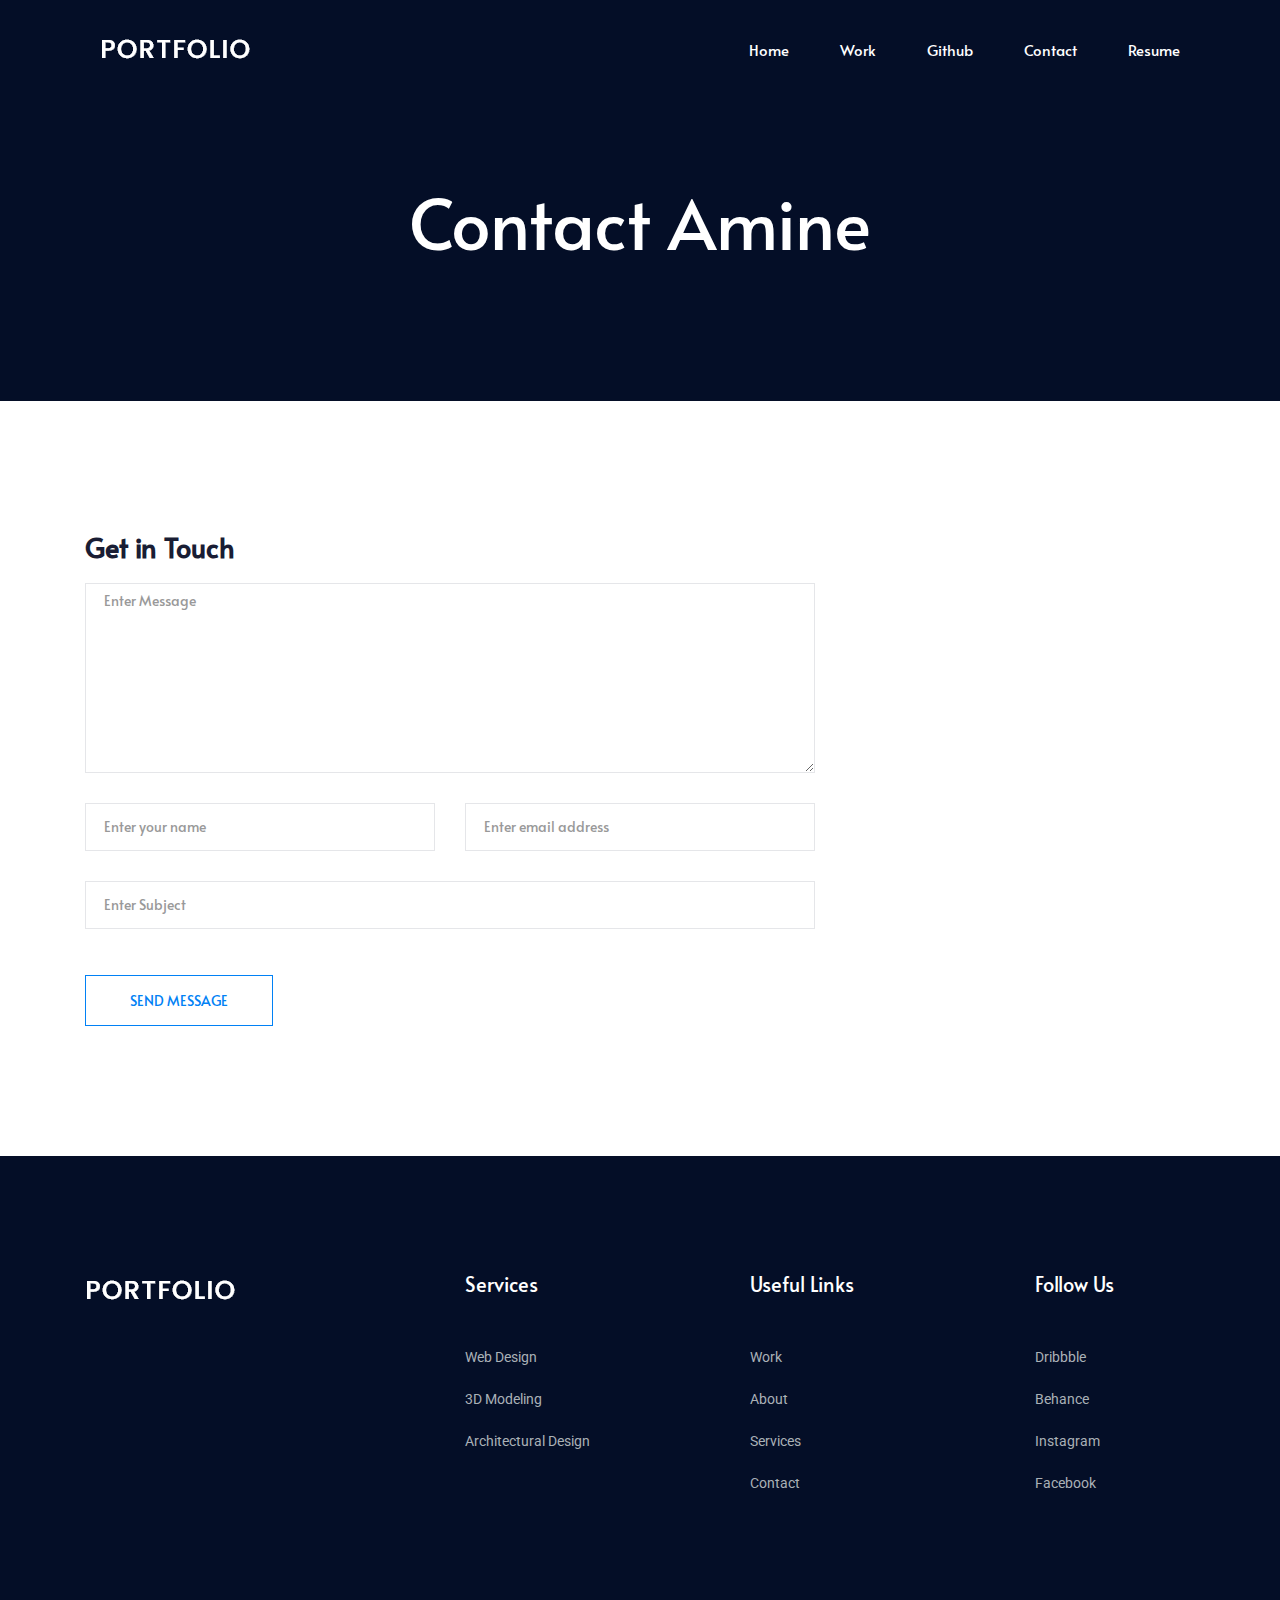
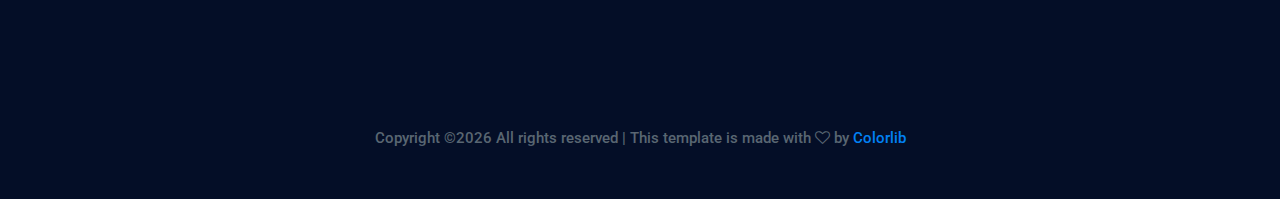
==== contact.html @ cc8080b3 "initial commit" ====
<!doctype html>
<html class="no-js" lang="zxx">

<head>
    <meta charset="utf-8">
    <meta http-equiv="x-ua-compatible" content="ie=edge">
    <title>Contact Amine</title>
    <meta name="description" content="">
    <meta name="viewport" content="width=device-width, initial-scale=1">

    <!-- <link rel="manifest" href="site.webmanifest"> -->
    <!-- Place favicon.ico in the root directory -->

    <!-- CSS here -->
    <link rel="stylesheet" href="css/bootstrap.min.css">
    <link rel="stylesheet" href="css/owl.carousel.min.css">
    <link rel="stylesheet" href="css/magnific-popup.css">
    <link rel="stylesheet" href="css/font-awesome.min.css">
    <link rel="stylesheet" href="css/themify-icons.css">
    <link rel="stylesheet" href="css/nice-select.css">
    <link rel="stylesheet" href="css/flaticon.css">
    <link rel="stylesheet" href="css/gijgo.css">
    <link rel="stylesheet" href="css/animate.min.css">
    <link rel="stylesheet" href="css/slick.css">
    <link rel="stylesheet" href="css/slicknav.css">
    <link rel="stylesheet" href="css/style.css">
    <!-- <link rel="stylesheet" href="css/responsive.css"> -->
</head>

<body>
    <!--[if lte IE 9]>
            <p class="browserupgrade">You are using an <strong>outdated</strong> browser. Please <a href="https://browsehappy.com/">upgrade your browser</a> to improve your experience and security.</p>
        <![endif]-->

    <!-- header-start -->
    <header>
      <div class="header-area ">
          <div id="sticky-header" class="main-header-area">
              <div class="container-fluid">
                  <div class="row align-items-center">
                      <div class="col-xl-3 col-lg-2">
                          <div class="logo">
                              <a href="index.html">
                                  <img src="img/logo.png" alt="">
                              </a>
                          </div>
                      </div>
                      <div class="col-xl-9 col-lg-10">
                          <div class="main-menu  d-none d-lg-block text-right">
                              <nav>
                                  <ul id="navigation">
                                      <li><a class="active" href="index.html">home</a></li>
                                      <li><a href="#work-area">Work</a></li>
                                      <li><a target="_blank" href="https://github.com/aminekha">Github</a></li>
                                      <li><a href="contact.html">Contact</a></li>
                                      <li><a href="contact.html">Resume</a></li>
                                  </ul>
                              </nav>
                          </div>
                      </div>
                      <div class="col-12">
                          <div class="mobile_menu d-block d-lg-none"></div>
                      </div>
                  </div>

              </div>
          </div>
      </div>
  </header>
  <!-- header-end -->

    <!-- bradcam_area  -->
    <div class="bradcam_area bradcam_bg_1">
        <div class="container">
            <div class="row">
                <div class="col-xl-12">
                    <div class="bradcam_text text-center">
                        <h3>Contact Amine</h3>
                    </div>
                </div>
            </div>
        </div>
    </div>
    <!-- /bradcam_area  -->

  <!-- ================ contact section start ================= -->
  <section class="contact-section section_padding">
    <div class="container">
      <div class="row">
        <div class="col-12">
          <h2 class="contact-title">Get in Touch</h2>
        </div>
        <div class="col-lg-8">
          <form class="form-contact contact_form" action="contact_process.php" method="post" id="contactForm" novalidate="novalidate">
            <div class="row">
              <div class="col-12">
                <div class="form-group">
                  
                    <textarea class="form-control w-100" name="message" id="message" cols="30" rows="9" onfocus="this.placeholder = ''" onblur="this.placeholder = 'Enter Message'" placeholder = 'Enter Message'></textarea>
                </div>
              </div>
              <div class="col-sm-6">
                <div class="form-group">
                  <input class="form-control" name="name" id="name" type="text" onfocus="this.placeholder = ''" onblur="this.placeholder = 'Enter your name'" placeholder = 'Enter your name'>
                </div>
              </div>
              <div class="col-sm-6">
                <div class="form-group">
                  <input class="form-control" name="email" id="email" type="email" onfocus="this.placeholder = ''" onblur="this.placeholder = 'Enter email address'" placeholder = 'Enter email address'>
                </div>
              </div>
              <div class="col-12">
                <div class="form-group">
                  <input class="form-control" name="subject" id="subject" type="text" onfocus="this.placeholder = ''" onblur="this.placeholder = 'Enter Subject'" placeholder = 'Enter Subject'>
                </div>
              </div>
            </div>
            <div class="form-group mt-3">
              <button type="submit" class="button button-contactForm btn_4 boxed-btn">Send Message</button>
            </div>
          </form>
        </div>
        <!-- <div class="col-lg-4">
          <div class="media contact-info">
            <span class="contact-info__icon"><i class="ti-home"></i></span>
            <div class="media-body">
              <h3>Buttonwood, California.</h3>
              <p>Rosemead, CA 91770</p>
            </div>
          </div>
          <div class="media contact-info">
            <span class="contact-info__icon"><i class="ti-tablet"></i></span>
            <div class="media-body">
              <h3>00 (440) 9865 562</h3>
              <p>Mon to Fri 9am to 6pm</p>
            </div>
          </div>
          <div class="media contact-info">
            <span class="contact-info__icon"><i class="ti-email"></i></span>
            <div class="media-body">
              <h3>support@colorlib.com</h3>
              <p>Send us your query anytime!</p>
            </div>
          </div>
        </div> -->
      </div>
    </div>
  </section>
  <!-- ================ contact section end ================= -->


    <!-- footer start -->
    <footer class="footer">
      <div class="footer_top">
          <div class="container">
              <div class="row">
                  <div class="col-xl-4 col-md-6 col-lg-4">
                      <div class="footer_widget">
                         <div class="logo_footer">
                             <a href="index.html">
                                 <img src="img/logo.png" alt="">
                             </a>
                         </div>

                      </div>
                  </div>
                  <div class="col-xl-3 col-md-6 col-lg-3">
                      <div class="footer_widget">
                          <h3 class="footer_title">
                                  Services
                          </h3>
                          <ul>
                              <li><a href="#">Web Design</a></li>
                              <li><a href="#">3D Modeling</a></li>
                              <li><a href="#">Architectural Design</a></li>
                          </ul>

                      </div>
                  </div>
                  <div class="col-xl-3 col-md-6 col-lg-3">
                      <div class="footer_widget">
                          <h3 class="footer_title">
                              Useful Links
                          </h3>
                          <ul>
                              <li><a href="#">Work</a></li>
                              <li><a href="#">About</a></li>
                              <li><a href="#">Services</a></li>
                              <li><a href="#">Contact</a></li>
                          </ul>
                      </div>
                  </div>
                  <div class="col-xl-2 col-md-6 col-lg-2">
                      <div class="footer_widget">
                          <h3 class="footer_title">
                                  Follow Us
                          </h3>
                          <ul>
                              <li><a href="#">Dribbble</a></li>
                              <li><a href="#">Behance</a></li>
                              <li><a href="#">Instagram</a></li>
                              <li><a href="#">Facebook</a></li>
                          </ul>
                      </div>
                  </div>
              </div>
          </div>
      </div>
      <div class="copy-right_text">
          <div class="container">
              <div class="row">
                  <div class="col-xl-12">
                      <p class="copy_right text-center">
                          <!-- Link back to Colorlib can't be removed. Template is licensed under CC BY 3.0. -->
Copyright &copy;<script>document.write(new Date().getFullYear());</script> All rights reserved | This template is made with <i class="fa fa-heart-o" aria-hidden="true"></i> by <a href="https://colorlib.com" target="_blank">Colorlib</a>
<!-- Link back to Colorlib can't be removed. Template is licensed under CC BY 3.0. -->
                      </p>
                  </div>
              </div>
          </div>
      </div>
  </footer>
<!--/ footer end  -->

  <!-- JS here -->
  <script src="js/vendor/modernizr-3.5.0.min.js"></script>
  <script src="js/vendor/jquery-1.12.4.min.js"></script>
  <script src="js/popper.min.js"></script>
  <script src="js/bootstrap.min.js"></script>
  <script src="js/owl.carousel.min.js"></script>
  <script src="js/isotope.pkgd.min.js"></script>
  <script src="js/ajax-form.js"></script>
  <script src="js/waypoints.min.js"></script>
  <script src="js/jquery.counterup.min.js"></script>
  <script src="js/imagesloaded.pkgd.min.js"></script>
  <script src="js/scrollIt.js"></script>
  <script src="js/jquery.scrollUp.min.js"></script>
  <script src="js/wow.min.js"></script>
  <script src="js/nice-select.min.js"></script>
  <script src="js/jquery.slicknav.min.js"></script>
  <script src="js/jquery.magnific-popup.min.js"></script>
  <script src="js/plugins.js"></script>
  <script src="js/gijgo.min.js"></script>

  <!--contact js-->
  <script src="js/contact.js"></script>
  <script src="js/jquery.ajaxchimp.min.js"></script>
  <script src="js/jquery.form.js"></script>
  <script src="js/jquery.validate.min.js"></script>
  <script src="js/mail-script.js"></script>

  <script src="js/main.js"></script>
</body>

</html>
---- css/themify-icons.css ----
@font-face {
	font-family: 'themify';
	src:url('../fonts/themify.eot?-fvbane');
	src:url('../fonts/themify.eot?#iefix-fvbane') format('embedded-opentype'),
		url('../fonts/themify.woff?-fvbane') format('woff'),
		url('../fonts/themify.ttf?-fvbane') format('truetype'),
		url('../fonts/themify.svg?-fvbane#themify') format('svg');
	font-weight: normal;
	font-style: normal;
}

[class^="ti-"], [class*=" ti-"] {
	font-family: 'themify';
	/* speak: none; */
	font-style: normal;
	font-weight: normal;
	font-variant: normal;
	text-transform: none;
	line-height: 1;

	/* Better Font Rendering =========== */
	-webkit-font-smoothing: antialiased;
	-moz-osx-font-smoothing: grayscale;
}

.ti-wand:before {
	content: "\e600";
}
.ti-volume:before {
	content: "\e601";
}
.ti-user:before {
	content: "\e602";
}
.ti-unlock:before {
	content: "\e603";
}
.ti-unlink:before {
	content: "\e604";
}
.ti-trash:before {
	content: "\e605";
}
.ti-thought:before {
	content: "\e606";
}
.ti-target:before {
	content: "\e607";
}
.ti-tag:before {
	content: "\e608";
}
.ti-tablet:before {
	content: "\e609";
}
.ti-star:before {
	content: "\e60a";
}
.ti-spray:before {
	content: "\e60b";
}
.ti-signal:before {
	content: "\e60c";
}
.ti-shopping-cart:before {
	content: "\e60d";
}
.ti-shopping-cart-full:before {
	content: "\e60e";
}
.ti-settings:before {
	content: "\e60f";
}
.ti-search:before {
	content: "\e610";
}
.ti-zoom-in:before {
	content: "\e611";
}
.ti-zoom-out:before {
	content: "\e612";
}
.ti-cut:before {
	content: "\e613";
}
.ti-ruler:before {
	content: "\e614";
}
.ti-ruler-pencil:before {
	content: "\e615";
}
.ti-ruler-alt:before {
	content: "\e616";
}
.ti-bookmark:before {
	content: "\e617";
}
.ti-bookmark-alt:before {
	content: "\e618";
}
.ti-reload:before {
	content: "\e619";
}
.ti-plus:before {
	content: "\e61a";
}
.ti-pin:before {
	content: "\e61b";
}
.ti-pencil:before {
	content: "\e61c";
}
.ti-pencil-alt:before {
	content: "\e61d";
}
.ti-paint-roller:before {
	content: "\e61e";
}
.ti-paint-bucket:before {
	content: "\e61f";
}
.ti-na:before {
	content: "\e620";
}
.ti-mobile:before {
	content: "\e621";
}
.ti-minus:before {
	content: "\e622";
}
.ti-medall:before {
	content: "\e623";
}
.ti-medall-alt:before {
	content: "\e624";
}
.ti-marker:before {
	content: "\e625";
}
.ti-marker-alt:before {
	content: "\e626";
}
.ti-arrow-up:before {
	content: "\e627";
}
.ti-arrow-right:before {
	content: "\e628";
}
.ti-arrow-left:before {
	content: "\e629";
}
.ti-arrow-down:before {
	content: "\e62a";
}
.ti-lock:before {
	content: "\e62b";
}
.ti-location-arrow:before {
	content: "\e62c";
}
.ti-link:before {
	content: "\e62d";
}
.ti-layout:before {
	content: "\e62e";
}
.ti-layers:before {
	content: "\e62f";
}
.ti-layers-alt:before {
	content: "\e630";
}
.ti-key:before {
	content: "\e631";
}
.ti-import:before {
	content: "\e632";
}
.ti-image:before {
	content: "\e633";
}
.ti-heart:before {
	content: "\e634";
}
.ti-heart-broken:before {
	content: "\e635";
}
.ti-hand-stop:before {
	content: "\e636";
}
.ti-hand-open:before {
	content: "\e637";
}
.ti-hand-drag:before {
	content: "\e638";
}
.ti-folder:before {
	content: "\e639";
}
.ti-flag:before {
	content: "\e63a";
}
.ti-flag-alt:before {
	content: "\e63b";
}
.ti-flag-alt-2:before {
	content: "\e63c";
}
.ti-eye:before {
	content: "\e63d";
}
.ti-export:before {
	content: "\e63e";
}
.ti-exchange-vertical:before {
	content: "\e63f";
}
.ti-desktop:before {
	content: "\e640";
}
.ti-cup:before {
	content: "\e641";
}
.ti-crown:before {
	content: "\e642";
}
.ti-comments:before {
	content: "\e643";
}
.ti-comment:before {
	content: "\e644";
}
.ti-comment-alt:before {
	content: "\e645";
}
.ti-close:before {
	content: "\e646";
}
.ti-clip:before {
	content: "\e647";
}
.ti-angle-up:before {
	content: "\e648";
}
.ti-angle-right:before {
	content: "\e649";
}
.ti-angle-left:before {
	content: "\e64a";
}
.ti-angle-down:before {
	content: "\e64b";
}
.ti-check:before {
	content: "\e64c";
}
.ti-check-box:before {
	content: "\e64d";
}
.ti-camera:before {
	content: "\e64e";
}
.ti-announcement:before {
	content: "\e64f";
}
.ti-brush:before {
	content: "\e650";
}
.ti-briefcase:before {
	content: "\e651";
}
.ti-bolt:before {
	content: "\e652";
}
.ti-bolt-alt:before {
	content: "\e653";
}
.ti-blackboard:before {
	content: "\e654";
}
.ti-bag:before {
	content: "\e655";
}
.ti-move:before {
	content: "\e656";
}
.ti-arrows-vertical:before {
	content: "\e657";
}
.ti-arrows-horizontal:before {
	content: "\e658";
}
.ti-fullscreen:before {
	content: "\e659";
}
.ti-arrow-top-right:before {
	content: "\e65a";
}
.ti-arrow-top-left:before {
	content: "\e65b";
}
.ti-arrow-circle-up:before {
	content: "\e65c";
}
.ti-arrow-circle-right:before {
	content: "\e65d";
}
.ti-arrow-circle-left:before {
	content: "\e65e";
}
.ti-arrow-circle-down:before {
	content: "\e65f";
}
.ti-angle-double-up:before {
	content: "\e660";
}
.ti-angle-double-right:before {
	content: "\e661";
}
.ti-angle-double-left:before {
	content: "\e662";
}
.ti-angle-double-down:before {
	content: "\e663";
}
.ti-zip:before {
	content: "\e664";
}
.ti-world:before {
	content: "\e665";
}
.ti-wheelchair:before {
	content: "\e666";
}
.ti-view-list:before {
	content: "\e667";
}
.ti-view-list-alt:before {
	content: "\e668";
}
.ti-view-grid:before {
	content: "\e669";
}
.ti-uppercase:before {
	content: "\e66a";
}
.ti-upload:before {
	content: "\e66b";
}
.ti-underline:before {
	content: "\e66c";
}
.ti-truck:before {
	content: "\e66d";
}
.ti-timer:before {
	content: "\e66e";
}
.ti-ticket:before {
	content: "\e66f";
}
.ti-thumb-up:before {
	content: "\e670";
}
.ti-thumb-down:before {
	content: "\e671";
}
.ti-text:before {
	content: "\e672";
}
.ti-stats-up:before {
	content: "\e673";
}
.ti-stats-down:before {
	content: "\e674";
}
.ti-split-v:before {
	content: "\e675";
}
.ti-split-h:before {
	content: "\e676";
}
.ti-smallcap:before {
	content: "\e677";
}
.ti-shine:before {
	content: "\e678";
}
.ti-shift-right:before {
	content: "\e679";
}
.ti-shift-left:before {
	content: "\e67a";
}
.ti-shield:before {
	content: "\e67b";
}
.ti-notepad:before {
	content: "\e67c";
}
.ti-server:before {
	content: "\e67d";
}
.ti-quote-right:before {
	content: "\e67e";
}
.ti-quote-left:before {
	content: "\e67f";
}
.ti-pulse:before {
	content: "\e680";
}
.ti-printer:before {
	content: "\e681";
}
.ti-power-off:before {
	content: "\e682";
}
.ti-plug:before {
	content: "\e683";
}
.ti-pie-chart:before {
	content: "\e684";
}
.ti-paragraph:before {
	content: "\e685";
}
.ti-panel:before {
	content: "\e686";
}
.ti-package:before {
	content: "\e687";
}
.ti-music:before {
	content: "\e688";
}
.ti-music-alt:before {
	content: "\e689";
}
.ti-mouse:before {
	content: "\e68a";
}
.ti-mouse-alt:before {
	content: "\e68b";
}
.ti-money:before {
	content: "\e68c";
}
.ti-microphone:before {
	content: "\e68d";
}
.ti-menu:before {
	content: "\e68e";
}
.ti-menu-alt:before {
	content: "\e68f";
}
.ti-map:before {
	content: "\e690";
}
.ti-map-alt:before {
	content: "\e691";
}
.ti-loop:before {
	content: "\e692";
}
.ti-location-pin:before {
	content: "\e693";
}
.ti-list:before {
	content: "\e694";
}
.ti-light-bulb:before {
	content: "\e695";
}
.ti-Italic:before {
	content: "\e696";
}
.ti-info:before {
	content: "\e697";
}
.ti-infinite:before {
	content: "\e698";
}
.ti-id-badge:before {
	content: "\e699";
}
.ti-hummer:before {
	content: "\e69a";
}
.ti-home:before {
	content: "\e69b";
}
.ti-help:before {
	content: "\e69c";
}
.ti-headphone:before {
	content: "\e69d";
}
.ti-harddrives:before {
	content: "\e69e";
}
.ti-harddrive:before {
	content: "\e69f";
}
.ti-gift:before {
	content: "\e6a0";
}
.ti-game:before {
	content: "\e6a1";
}
.ti-filter:before {
	content: "\e6a2";
}
.ti-files:before {
	content: "\e6a3";
}
.ti-file:before {
	content: "\e6a4";
}
.ti-eraser:before {
	content: "\e6a5";
}
.ti-envelope:before {
	content: "\e6a6";
}
.ti-download:before {
	content: "\e6a7";
}
.ti-direction:before {
	content: "\e6a8";
}
.ti-direction-alt:before {
	content: "\e6a9";
}
.ti-dashboard:before {
	content: "\e6aa";
}
.ti-control-stop:before {
	content: "\e6ab";
}
.ti-control-shuffle:before {
	content: "\e6ac";
}
.ti-control-play:before {
	content: "\e6ad";
}
.ti-control-pause:before {
	content: "\e6ae";
}
.ti-control-forward:before {
	content: "\e6af";
}
.ti-control-backward:before {
	content: "\e6b0";
}
.ti-cloud:before {
	content: "\e6b1";
}
.ti-cloud-up:before {
	content: "\e6b2";
}
.ti-cloud-down:before {
	content: "\e6b3";
}
.ti-clipboard:before {
	content: "\e6b4";
}
.ti-car:before {
	content: "\e6b5";
}
.ti-calendar:before {
	content: "\e6b6";
}
.ti-book:before {
	content: "\e6b7";
}
.ti-bell:before {
	content: "\e6b8";
}
.ti-basketball:before {
	content: "\e6b9";
}
.ti-bar-chart:before {
	content: "\e6ba";
}
.ti-bar-chart-alt:before {
	content: "\e6bb";
}
.ti-back-right:before {
	content: "\e6bc";
}
.ti-back-left:before {
	content: "\e6bd";
}
.ti-arrows-corner:before {
	content: "\e6be";
}
.ti-archive:before {
	content: "\e6bf";
}
.ti-anchor:before {
	content: "\e6c0";
}
.ti-align-right:before {
	content: "\e6c1";
}
.ti-align-left:before {
	content: "\e6c2";
}
.ti-align-justify:before {
	content: "\e6c3";
}
.ti-align-center:before {
	content: "\e6c4";
}
.ti-alert:before {
	content: "\e6c5";
}
.ti-alarm-clock:before {
	content: "\e6c6";
}
.ti-agenda:before {
	content: "\e6c7";
}
.ti-write:before {
	content: "\e6c8";
}
.ti-window:before {
	content: "\e6c9";
}
.ti-widgetized:before {
	content: "\e6ca";
}
.ti-widget:before {
	content: "\e6cb";
}
.ti-widget-alt:before {
	content: "\e6cc";
}
.ti-wallet:before {
	content: "\e6cd";
}
.ti-video-clapper:before {
	content: "\e6ce";
}
.ti-video-camera:before {
	content: "\e6cf";
}
.ti-vector:before {
	content: "\e6d0";
}
.ti-themify-logo:before {
	content: "\e6d1";
}
.ti-themify-favicon:before {
	content: "\e6d2";
}
.ti-themify-favicon-alt:before {
	content: "\e6d3";
}
.ti-support:before {
	content: "\e6d4";
}
.ti-stamp:before {
	content: "\e6d5";
}
.ti-split-v-alt:before {
	content: "\e6d6";
}
.ti-slice:before {
	content: "\e6d7";
}
.ti-shortcode:before {
	content: "\e6d8";
}
.ti-shift-right-alt:before {
	content: "\e6d9";
}
.ti-shift-left-alt:before {
	content: "\e6da";
}
.ti-ruler-alt-2:before {
	content: "\e6db";
}
.ti-receipt:before {
	content: "\e6dc";
}
.ti-pin2:before {
	content: "\e6dd";
}
.ti-pin-alt:before {
	content: "\e6de";
}
.ti-pencil-alt2:before {
	content: "\e6df";
}
.ti-palette:before {
	content: "\e6e0";
}
.ti-more:before {
	content: "\e6e1";
}
.ti-more-alt:before {
	content: "\e6e2";
}
.ti-microphone-alt:before {
	content: "\e6e3";
}
.ti-magnet:before {
	content: "\e6e4";
}
.ti-line-double:before {
	content: "\e6e5";
}
.ti-line-dotted:before {
	content: "\e6e6";
}
.ti-line-dashed:before {
	content: "\e6e7";
}
.ti-layout-width-full:before {
	content: "\e6e8";
}
.ti-layout-width-default:before {
	content: "\e6e9";
}
.ti-layout-width-default-alt:before {
	content: "\e6ea";
}
.ti-layout-tab:before {
	content: "\e6eb";
}
.ti-layout-tab-window:before {
	content: "\e6ec";
}
.ti-layout-tab-v:before {
	content: "\e6ed";
}
.ti-layout-tab-min:before {
	content: "\e6ee";
}
.ti-layout-slider:before {
	content: "\e6ef";
}
.ti-layout-slider-alt:before {
	content: "\e6f0";
}
.ti-layout-sidebar-right:before {
	content: "\e6f1";
}
.ti-layout-sidebar-none:before {
	content: "\e6f2";
}
.ti-layout-sidebar-left:before {
	content: "\e6f3";
}
.ti-layout-placeholder:before {
	content: "\e6f4";
}
.ti-layout-menu:before {
	content: "\e6f5";
}
.ti-layout-menu-v:before {
	content: "\e6f6";
}
.ti-layout-menu-separated:before {
	content: "\e6f7";
}
.ti-layout-menu-full:before {
	content: "\e6f8";
}
.ti-layout-media-right-alt:before {
	content: "\e6f9";
}
.ti-layout-media-right:before {
	content: "\e6fa";
}
.ti-layout-media-overlay:before {
	content: "\e6fb";
}
.ti-layout-media-overlay-alt:before {
	content: "\e6fc";
}
.ti-layout-media-overlay-alt-2:before {
	content: "\e6fd";
}
.ti-layout-media-left-alt:before {
	content: "\e6fe";
}
.ti-layout-media-left:before {
	content: "\e6ff";
}
.ti-layout-media-center-alt:before {
	content: "\e700";
}
.ti-layout-media-center:before {
	content: "\e701";
}
.ti-layout-list-thumb:before {
	content: "\e702";
}
.ti-layout-list-thumb-alt:before {
	content: "\e703";
}
.ti-layout-list-post:before {
	content: "\e704";
}
.ti-layout-list-large-image:before {
	content: "\e705";
}
.ti-layout-line-solid:before {
	content: "\e706";
}
.ti-layout-grid4:before {
	content: "\e707";
}
.ti-layout-grid3:before {
	content: "\e708";
}
.ti-layout-grid2:before {
	content: "\e709";
}
.ti-layout-grid2-thumb:before {
	content: "\e70a";
}
.ti-layout-cta-right:before {
	content: "\e70b";
}
.ti-layout-cta-left:before {
	content: "\e70c";
}
.ti-layout-cta-center:before {
	content: "\e70d";
}
.ti-layout-cta-btn-right:before {
	content: "\e70e";
}
.ti-layout-cta-btn-left:before {
	content: "\e70f";
}
.ti-layout-column4:before {
	content: "\e710";
}
.ti-layout-column3:before {
	content: "\e711";
}
.ti-layout-column2:before {
	content: "\e712";
}
.ti-layout-accordion-separated:before {
	content: "\e713";
}
.ti-layout-accordion-merged:before {
	content: "\e714";
}
.ti-layout-accordion-list:before {
	content: "\e715";
}
.ti-ink-pen:before {
	content: "\e716";
}
.ti-info-alt:before {
	content: "\e717";
}
.ti-help-alt:before {
	content: "\e718";
}
.ti-headphone-alt:before {
	content: "\e719";
}
.ti-hand-point-up:before {
	content: "\e71a";
}
.ti-hand-point-right:before {
	content: "\e71b";
}
.ti-hand-point-left:before {
	content: "\e71c";
}
.ti-hand-point-down:before {
	content: "\e71d";
}
.ti-gallery:before {
	content: "\e71e";
}
.ti-face-smile:before {
	content: "\e71f";
}
.ti-face-sad:before {
	content: "\e720";
}
.ti-credit-card:before {
	content: "\e721";
}
.ti-control-skip-forward:before {
	content: "\e722";
}
.ti-control-skip-backward:before {
	content: "\e723";
}
.ti-control-record:before {
	content: "\e724";
}
.ti-control-eject:before {
	content: "\e725";
}
.ti-comments-smiley:before {
	content: "\e726";
}
.ti-brush-alt:before {
	content: "\e727";
}
.ti-youtube:before {
	content: "\e728";
}
.ti-vimeo:before {
	content: "\e729";
}
.ti-twitter:before {
	content: "\e72a";
}
.ti-time:before {
	content: "\e72b";
}
.ti-tumblr:before {
	content: "\e72c";
}
.ti-skype:before {
	content: "\e72d";
}
.ti-share:before {
	content: "\e72e";
}
.ti-share-alt:before {
	content: "\e72f";
}
.ti-rocket:before {
	content: "\e730";
}
.ti-pinterest:before {
	content: "\e731";
}
.ti-new-window:before {
	content: "\e732";
}
.ti-microsoft:before {
	content: "\e733";
}
.ti-list-ol:before {
	content: "\e734";
}
.ti-linkedin:before {
	content: "\e735";
}
.ti-layout-sidebar-2:before {
	content: "\e736";
}
.ti-layout-grid4-alt:before {
	content: "\e737";
}
.ti-layout-grid3-alt:before {
	content: "\e738";
}
.ti-layout-grid2-alt:before {
	content: "\e739";
}
.ti-layout-column4-alt:before {
	content: "\e73a";
}
.ti-layout-column3-alt:before {
	content: "\e73b";
}
.ti-layout-column2-alt:before {
	content: "\e73c";
}
.ti-instagram:before {
	content: "\e73d";
}
.ti-google:before {
	content: "\e73e";
}
.ti-github:before {
	content: "\e73f";
}
.ti-flickr:before {
	content: "\e740";
}
.ti-facebook:before {
	content: "\e741";
}
.ti-dropbox:before {
	content: "\e742";
}
.ti-dribbble:before {
	content: "\e743";
}
.ti-apple:before {
	content: "\e744";
}
.ti-android:before {
	content: "\e745";
}
.ti-save:before {
	content: "\e746";
}
.ti-save-alt:before {
	content: "\e747";
}
.ti-yahoo:before {
	content: "\e748";
}
.ti-wordpress:before {
	content: "\e749";
}
.ti-vimeo-alt:before {
	content: "\e74a";
}
.ti-twitter-alt:before {
	content: "\e74b";
}
.ti-tumblr-alt:before {
	content: "\e74c";
}
.ti-trello:before {
	content: "\e74d";
}
.ti-stack-overflow:before {
	content: "\e74e";
}
.ti-soundcloud:before {
	content: "\e74f";
}
.ti-sharethis:before {
	content: "\e750";
}
.ti-sharethis-alt:before {
	content: "\e751";
}
.ti-reddit:before {
	content: "\e752";
}
.ti-pinterest-alt:before {
	content: "\e753";
}
.ti-microsoft-alt:before {
	content: "\e754";
}
.ti-linux:before {
	content: "\e755";
}
.ti-jsfiddle:before {
	content: "\e756";
}
.ti-joomla:before {
	content: "\e757";
}
.ti-html5:before {
	content: "\e758";
}
.ti-flickr-alt:before {
	content: "\e759";
}
.ti-email:before {
	content: "\e75a";
}
.ti-drupal:before {
	content: "\e75b";
}
.ti-dropbox-alt:before {
	content: "\e75c";
}
.ti-css3:before {
	content: "\e75d";
}
.ti-rss:before {
	content: "\e75e";
}
.ti-rss-alt:before {
	content: "\e75f";
}
---- css/nice-select.css ----
.nice-select {
  -webkit-tap-highlight-color: transparent;
  background-color: #fff;
  border-radius: 5px;
  border: solid 1px #e8e8e8;
  box-sizing: border-box;
  clear: both;
  cursor: pointer;
  display: block;
  float: left;
  font-family: inherit;
  font-size: 14px;
  font-weight: normal;
  height: 42px;
  line-height: 40px;
  outline: none;
  padding-left: 18px;
  padding-right: 30px;
  position: relative;
  text-align: left !important;
  -webkit-transition: all 0.2s ease-in-out;
  transition: all 0.2s ease-in-out;
  -webkit-user-select: none;
     -moz-user-select: none;
      -ms-user-select: none;
          user-select: none;
  white-space: nowrap;
  width: auto; }
  .nice-select:hover {
    border-color: #dbdbdb; }
  .nice-select:active, .nice-select.open, .nice-select:focus {
    border-color: #999; }


  .nice-select.disabled {
    border-color: #ededed;
    color: #999;
    pointer-events: none; }
    .nice-select.disabled:after {
      border-color: #cccccc; }
  .nice-select.wide {
    width: 100%; }
    .nice-select.wide .list {
      left: 0 !important;
      right: 0 !important; }
  .nice-select.right {
    float: right; }
    .nice-select.right .list {
      left: auto;
      right: 0; }
  .nice-select.small {
    font-size: 12px;
    height: 36px;
    line-height: 34px; }
    .nice-select.small:after {
      height: 4px;
      width: 4px; }
    .nice-select.small .option {
      line-height: 34px;
      min-height: 34px; }
  .nice-select .list {
    background-color: #fff;
    border-radius: 5px;
    box-shadow: 0 0 0 1px rgba(68, 68, 68, 0.11);
    box-sizing: border-box;
    margin-top: 4px;
    opacity: 0;
    overflow: hidden;
    padding: 0;
    pointer-events: none;
    position: absolute;
    top: 100%;
    left: 0;
    -webkit-transform-origin: 50% 0;
        -ms-transform-origin: 50% 0;
            transform-origin: 50% 0;
    -webkit-transform: scale(0.75) translateY(-21px);
        -ms-transform: scale(0.75) translateY(-21px);
            transform: scale(0.75) translateY(-21px);
    -webkit-transition: all 0.2s cubic-bezier(0.5, 0, 0, 1.25), opacity 0.15s ease-out;
    transition: all 0.2s cubic-bezier(0.5, 0, 0, 1.25), opacity 0.15s ease-out;
    z-index: 9; }
    .nice-select .list:hover .option:not(:hover) {
      background-color: transparent !important; }
  .nice-select .option {
    cursor: pointer;
    font-weight: 400;
    line-height: 40px;
    list-style: none;
    min-height: 40px;
    outline: none;
    padding-left: 18px;
    padding-right: 29px;
    text-align: left;
    -webkit-transition: all 0.2s;
    transition: all 0.2s; }
    .nice-select .option:hover, .nice-select .option.focus, .nice-select .option.selected.focus {
      background-color: #f6f6f6; }
    .nice-select .option.selected {
      font-weight: bold; }
    .nice-select .option.disabled {
      background-color: transparent;
      color: #999;
      cursor: default; }

.no-csspointerevents .nice-select .list {
  display: none; }

.no-csspointerevents .nice-select.open .list {
  display: block; }





  /* ,,,,,,,,,,,,,,,, */


  .nice-select:after {
    content: "\e64b";
    display: block;
    height: 5px;
    margin-top: -5px;
    pointer-events: none;
    position: absolute;
    right: 30px;
    top: 8px;
    transition: all 0.15s ease-in-out;
    width: 5px;
    font-family: 'themify';
    color: #ddd; }

    .nice-select.open:after {
 }
    .nice-select.open .list {
      opacity: 1;
      pointer-events: auto;
      -webkit-transform: scale(1) translateY(0);
          -ms-transform: scale(1) translateY(0);
              transform: scale(1) translateY(0); }
---- css/flaticon.css ----
/*
  	Flaticon icon font: Flaticon
  	Creation date: 07/09/2019 08:07
  	*/

	  @font-face {
		font-family: "Flaticon";
		src: url("../fonts/Flaticon.eot");
		src: url("../fonts/Flaticon.eot");
		src: url("../fonts/Flaticon.eot?#iefix") format("embedded-opentype"),
			 url("../fonts/Flaticon.woff2") format("woff2"),
			 url("../fonts/Flaticon.woff") format("woff"),
			 url("../fonts/Flaticon.ttf") format("truetype"),
			 url("../fonts/Flaticon.svg#Flaticon") format("svg");
		font-weight: normal;
		font-style: normal;
	  }
	  
	  @media screen and (-webkit-min-device-pixel-ratio:0) {
		@font-face {
		  font-family: "Flaticon";
		  src: url("./Flaticon.svg#Flaticon") format("svg");
		}
	  }
	  
	  [class^="flaticon-"]:before, [class*=" flaticon-"]:before,
	  [class^="flaticon-"]:after, [class*=" flaticon-"]:after {   
		font-family: Flaticon;
			  font-size: 20px;
	  font-style: normal;
	  margin-left: 20px;
	  }
	  
	.flaticon-legal-paper:before {
		content: "\e001";
	}
	.flaticon-case:before {
		content: "\e002";
	}
	.flaticon-survey:before {
		content: "\e003";
	}
	.flaticon-bar-chart:before {
		content: "\e004";
	}
	.flaticon-controls:before {
		content: "\e005";
	}
	.flaticon-puzzle:before {
		content: "\e006";
	}
	.flaticon-right:before {
		content: "\e007";
	}
---- css/gijgo.css ----
.gj-button {
    background-color: #f5f5f5;
    border: 1px solid #ddd;
    color: #000;
    border-radius: 3px;
    padding: 6px 10px;
    cursor: pointer;
}

.gj-unselectable {
    -webkit-touch-callout: none;
    -webkit-user-select: none;
    -khtml-user-select: none;
    -moz-user-select: none;
    -ms-user-select: none;
    user-select: none;
}

.gj-row {
    display: -webkit-box;
    display: -ms-flexbox;
    display: flex;
    -ms-flex-wrap: wrap;
    flex-wrap: wrap;
}

.gj-margin-left-5 {
    margin-left: 5px;
}

.gj-margin-left-10 {
    margin-left: 10px;
}

.gj-width-full {
    width: 100%;
}

.gj-cursor-pointer {
    cursor: pointer;
}

.gj-text-align-center {
    text-align: center;
}

.gj-font-size-16 {
    font-size: 16px;
}

.gj-hidden {
    display: none;
}

/** Material Design */
.gj-button-md {
    background: 0 0;
    border: none;
    border-radius: 2px;
    color: rgba(0, 0, 0, 0.87);
    position: relative;
    height: 36px;
    margin: 0;
    min-width: 64px;
    padding: 0 16px;
    display: inline-block;
    font-family: "Roboto","Helvetica","Arial",sans-serif;
    font-size: 1rem;
    font-weight: 500;
    text-transform: uppercase;
    letter-spacing: 0;
    overflow: hidden;
    will-change: box-shadow;
    transition: box-shadow .2s cubic-bezier(.4,0,1,1),background-color .2s cubic-bezier(.4,0,.2,1),color .2s cubic-bezier(.4,0,.2,1);
    outline: none;
    cursor: pointer;
    text-decoration: none;
    text-align: center;
    line-height: 36px;
    vertical-align: middle;
    overflow: hidden;
    -webkit-user-select: none;
    -moz-user-select: none;
    -ms-user-select: none;
    user-select: none;
}

.gj-button-md:hover {
    background-color: rgba(158,158,158,.2);
}

.gj-button-md:disabled {
    color: rgba(0,0,0,.26);
    background: 0 0;
}

.gj-button-md .material-icons,
.gj-button-md .gj-icon {
    vertical-align: middle;
    /*font-size: 1.3rem;
    margin-right: 4px;*/
}

.gj-button-md.gj-button-md-icon {
    width: 24px;
    height: 31px;
    min-width: 24px;
    padding: 0px;
    display: table;
}

.gj-button-md.gj-button-md-icon .material-icons,
.gj-button-md.gj-button-md-icon .gj-icon {
    display: table-cell;
    margin-right: 0px;
    width: 24px;
    height: 24px;
}

.gj-button-md.active {
    background-color: rgba(158,158,158,.4);
}

.gj-button-md-group {
    position: relative;
    display: inline-block;
    vertical-align: middle;
}

.gj-textbox-md {
    border: none;
    border-bottom: 1px solid rgba(0,0,0,.42);
    display: block;
    font-family: "Helvetica","Arial",sans-serif;
    font-size: 16px;
    line-height: 16px;
    padding: 4px 0px;
    margin: 0;
    width: 100%;
    background: 0 0;
    text-align: left;
    color: rgba(0,0,0,.87);
}

.gj-textbox-md:focus,
.gj-textbox-md:active {
    border-bottom: 2px solid rgba(0,0,0,.42);
    outline: none;
}

.gj-textbox-md::placeholder {
    color: #8e8e8e;
}

.gj-textbox-md:-ms-input-placeholder {
    color: #8e8e8e;
}

.gj-textbox-md::-ms-input-placeholder {
    color: #8e8e8e;
}

.gj-md-spacer-24 {
    min-width: 24px;
    width: 24px;
    display: inline-block;
}

.gj-md-spacer-32 {
    min-width: 32px;
    width: 32px;
    display: inline-block;
}

.gj-modal {
    position: fixed;
    top: 0;
    right: 0;
    bottom: 0;
    left: 0;
    z-index: 1203;
    display: none;
    overflow: hidden;
    -webkit-overflow-scrolling: touch;
    outline: 0;
    background-color: rgba(0, 0, 0, 0.54118);
    transition: 200ms ease opacity;
    will-change: opacity;
}

/* List */
ul.gj-list li [data-role="wrapper"] {
    display: table;
    width: 100%;
}

ul.gj-list li [data-role="checkbox"] {
    display: table-cell;
    vertical-align:middle;
    text-align:center;
}

ul.gj-list li [data-role="image"] {
    display: table-cell;
    vertical-align:middle;
    text-align:center;
}

ul.gj-list li [data-role="display"] {
    display: table-cell;
    vertical-align:middle;
    cursor: pointer;
}

ul.gj-list li [data-role="display"]:empty:before {
  content: "\200b"; /* unicode zero width space character */
}

/* List - Bootstrap */
ul.gj-list-bootstrap {
    padding-left: 0px;
    margin-bottom: 0px;
}

ul.gj-list-bootstrap li {
    padding: 0px;
}

ul.gj-list-bootstrap li [data-role="wrapper"] {
    padding: 0px 10px;
}

ul.gj-list-bootstrap li [data-role="checkbox"] {
    width: 24px;
    padding: 3px;
}

ul.gj-list-bootstrap li [data-role="image"] {
    width: 24px;
    height: 24px;
}

ul.gj-list-bootstrap li [data-role="display"] {
    padding: 8px 0px 8px 4px;
}

.list-group-item.active ul li, .list-group-item.active:focus ul li, .list-group-item.active:hover ul li {
    text-shadow: none;
    color:initial;
}

/* List - Material Design */
ul.gj-list-md {
    padding: 0px;
    list-style: none;
    list-style-type: none;
    line-height: 24px;
    letter-spacing: 0;
    color: #616161; /* Gray 700 */
}

ul.gj-list-md li {
    display: list-item;
    list-style-type: none;
    padding: 0px;
    min-height: unset;
    box-sizing: border-box;
    align-items: center;
    cursor: default;
    overflow: hidden;

    font-family: "Roboto","Helvetica","Arial",sans-serif;
    font-size: 16px;
    font-weight: 400;
    letter-spacing: .04em;
    line-height: 1;
    
    -webkit-flex-direction: row;
    -ms-flex-direction: row;
    flex-direction: row;
    -webkit-flex-wrap: nowrap;
    -ms-flex-wrap: nowrap;
    flex-wrap: nowrap;
}

ul.gj-list-md li [data-role="checkbox"] {
    height: 24px;
    width: 24px;
}

ul.gj-list-md li [data-role="image"] {
    height: 24px;
    width: 24px;
}

ul.gj-list-md li [data-role="display"] {
    padding: 8px 0px 8px 5px;
    order: 0;
    flex-grow: 2;
    text-decoration: none;
    box-sizing: border-box;
    align-items: center;
    text-align: left;
    color: rgba(0,0,0,.87);
}

ul.gj-list-md li.disabled>[data-role="wrapper"]>[data-role="display"] {
    color: #9E9E9E; /* Gray 500 */
}

.gj-list-md-active {
    background: #e0e0e0;
    color: #3f51b5;
}


/* Picker */
.gj-picker {
    position: absolute;
    z-index: 1203;
    background-color: #fff;
}

.gj-picker .selected {
    color: #fff;
}

/* Material Design */
.gj-picker-md {
    font-family: "Roboto","Helvetica","Arial",sans-serif;
    font-size: 16px;
    font-weight: 400;
    letter-spacing: .04em;
    line-height: 1;
    color: rgba(0,0,0,.87);
    border: 1px solid #E0E0E0;
}

.gj-modal .gj-picker-md {
    border: 0px;
}

.gj-picker-md [role="header"] {
    color: rgba(255, 255, 255, 0.54);
    display: flex;
    background: #2196f3;
    align-items: baseline;
    user-select: none;
    justify-content: center;
}

.gj-picker-md [role="footer"] {
    float: right;
    padding: 10px;
}

.gj-picker-md [role="footer"] button.gj-button-md {
    color: #2196f3;
    font-weight: bold;
    font-size: 13px;
}

/* Bootstrap */
.gj-picker-bootstrap {
    border-radius: 4px;
    border: 1px solid #E0E0E0;
}

.gj-picker-bootstrap .selected {
    color: #888;
}

.gj-picker-bootstrap [role="header"] {
    background: #eee;
    color: #AAA;
}
@font-face {
    font-family: 'gijgo-material';
    src: url('../fonts/gijgo-material.eot?235541');
    src: url('../fonts/gijgo-material.eot?235541#iefix') format('embedded-opentype'), url('../fonts/gijgo-material.ttf?235541') format('truetype'), url('../fonts/gijgo-material.woff?235541') format('woff'), url('../fonts/gijgo-material.svg?235541#gijgo-material') format('svg');
    font-weight: normal;
    font-style: normal;
}

.gj-icon {
    /* use !important to prevent issues with browser extensions that change fonts */
    font-family: 'gijgo-material' !important;
    font-size: 24px;
    speak: none;
    font-style: normal;
    font-weight: normal;
    font-variant: normal;
    text-transform: none;
    line-height: 1;
    /* Enable Ligatures ================ */
    letter-spacing: 0;
    -webkit-font-feature-settings: "liga";
    -moz-font-feature-settings: "liga=1";
    -moz-font-feature-settings: "liga";
    -ms-font-feature-settings: "liga" 1;
    font-feature-settings: "liga";
    -webkit-font-variant-ligatures: discretionary-ligatures;
    font-variant-ligatures: discretionary-ligatures;
    /* Better Font Rendering =========== */
    -webkit-font-smoothing: antialiased;
    -moz-osx-font-smoothing: grayscale;
}

.gj-icon.undo:before {
    content: "\e900";
}

.gj-icon.vertical-align-top:before {
    content: "\e901";
}

.gj-icon.vertical-align-center:before {
    content: "\e902";
}

.gj-icon.vertical-align-bottom:before {
    content: "\e903";
}

.gj-icon.arrow-dropup:before {
    content: "\e904";
}

.gj-icon.clock:before {
    content: "\e905";
}

.gj-icon.refresh:before {
    content: "\e906";
}

.gj-icon.last-page:before {
    content: "\e907";
}

.gj-icon.first-page:before {
    content: "\e908";
}

.gj-icon.cancel:before {
    content: "\e909";
}

.gj-icon.clear:before {
    content: "\e90a";
}

.gj-icon.check-circle:before {
    content: "\e90b";
}

.gj-icon.delete:before {
    content: "\e90c";
}

.gj-icon.arrow-upward:before {
    content: "\e90d";
}

.gj-icon.arrow-forward:before {
    content: "\e90e";
}

.gj-icon.arrow-downward:before {
    content: "\e90f";
}

.gj-icon.arrow-back:before {
    content: "\e910";
}

.gj-icon.list-numbered:before {
    content: "\e911";
}

.gj-icon.list-bulleted:before {
    content: "\e912";
}

.gj-icon.indent-increase:before {
    content: "\e913";
}

.gj-icon.indent-decrease:before {
    content: "\e914";
}

.gj-icon.redo:before {
    content: "\e915";
}

.gj-icon.align-right:before {
    content: "\e916";
}

.gj-icon.align-left:before {
    content: "\e917";
}

.gj-icon.align-justify:before {
    content: "\e918";
}

.gj-icon.align-center:before {
    content: "\e919";
}

.gj-icon.strikethrough:before {
    content: "\e91a";
}

.gj-icon.italic:before {
    content: "\e91b";
}

.gj-icon.underlined:before {
    content: "\e91c";
}

.gj-icon.bold:before {
    content: "\e91d";
}

.gj-icon.arrow-dropdown:before {
    content: "\e91e";
}

.gj-icon.done:before {
    content: "\e91f";
}

.gj-icon.pencil:before {
    content: "\e920";
}

.gj-icon.minus:before {
    content: "\e921";
}

.gj-icon.plus:before {
    content: "\e922";
}

.gj-icon.chevron-up:before {
    content: "\e923";
}

.gj-icon.chevron-right:before {
    content: "\e924";
}

.gj-icon.chevron-down:before {
    content: "\e925";
}

.gj-icon.chevron-left:before {
    content: "\e926";
}

.gj-icon.event:before {
    content: "\e927";
}
.gj-draggable {
    cursor: move;
}
.gj-resizable-handle {
    position: absolute;
    font-size: 0.1px;
    display: block;
    -ms-touch-action: none;
    touch-action: none;
    z-index: 1203;
}

.gj-resizable-n {
    cursor: n-resize;
    height: 7px;
    width: 100%;
    top: -5px;
    left: 0;
}
.gj-resizable-e {
    cursor: e-resize;
    width: 7px;
    right: -5px;
    top: 0;
    height: 100%;
}
.gj-resizable-s {
    cursor: s-resize;
    height: 7px;
    width: 100%;
    bottom: -5px;
    left: 0;
}
.gj-resizable-w {
	cursor: w-resize;
	width: 7px;
	left: -5px;
	top: 0;
	height: 100%;
}
.gj-resizable-se {
	cursor: se-resize;
	width: 12px;
	height: 12px;
	right: 1px;
	bottom: 1px;
}
.gj-resizable-sw {
	cursor: sw-resize;
	width: 9px;
	height: 9px;
	left: -5px;
	bottom: -5px;
}
.gj-resizable-nw {
	cursor: nw-resize;
	width: 9px;
	height: 9px;
	left: -5px;
	top: -5px;
}
.gj-resizable-ne {
	cursor: ne-resize;
	width: 9px;
	height: 9px;
	right: -5px;
	top: -5px;
}

.gj-dialog-footer {
    position: absolute;
    bottom: 0px;
    width: 100%;
    margin-top: 0px;
}

.gj-dialog-scrollable [data-role="body"] {
    overflow-x: hidden;
    overflow-y: scroll;
}

/** Bootstrap 3 **/
.gj-dialog-bootstrap {
    overflow: hidden;
    z-index: 1202;
}

.gj-dialog-bootstrap [data-role="title"] {
    display: inline;
}
.gj-dialog-bootstrap [data-role="close"] {
    line-height: 1.42857143;
}

/** Bootstrap 4 **/
.gj-dialog-bootstrap4 {
    overflow: hidden;
    z-index: 1202;
}

.gj-dialog-bootstrap4 [data-role="title"] {
    display: inline;
}
.gj-dialog-bootstrap4 [data-role="close"] {
    line-height: 1.5;
}

/** Material Design **/
.gj-dialog-md {
    background-color: #FFF;
    overflow: hidden;
    border: none;
    box-shadow: 0 11px 15px -7px rgba(0,0,0,.2), 0 24px 38px 3px rgba(0,0,0,.14), 0 9px 46px 8px rgba(0,0,0,.12);
    box-sizing: border-box;
    position: relative;
    display: -webkit-box;
    display: -webkit-flex;
    display: -ms-flexbox;
    display: flex;
    -webkit-box-orient: vertical;
    -webkit-box-direction: normal;
    -webkit-flex-direction: column;
    -ms-flex-direction: column;
    flex-direction: column;
    -webkit-background-clip: padding-box;
    background-clip: padding-box;
    outline: 0;
    z-index: 1202;
}

.gj-dialog-md-header {
    padding: 24px 24px 0px 24px;
    font-family: "Roboto","Helvetica","Arial",sans-serif;
}

.gj-dialog-md-title {
    margin: 0;
    font-weight: 400;
    display: inline;
    line-height: 28px;
    font-size: 20px;
}

.gj-dialog-md-close {
    -webkit-appearance: none;
    padding: 0;
    cursor: pointer;
    background: 0 0;
    border: 0;
    float: right;
    line-height: 28px;
    font-size: 28px;
}

.gj-dialog-md-body {
    padding: 20px 24px 24px 24px;
    color: rgba(0,0,0,.54);
    font-family: "Helvetica","Arial",sans-serif;
    font-size: 14px;
    font-weight: 400;
    line-height: 20px;
}

.gj-dialog-md-footer {
    padding: 8px 8px 8px 24px;
    display: -webkit-flex;
    display: -ms-flexbox;
    display: flex;
    -webkit-flex-direction: row-reverse;
    -ms-flex-direction: row-reverse;
    flex-direction: row-reverse;
    -webkit-flex-wrap: wrap;
    -ms-flex-wrap: wrap;
    flex-wrap: wrap;

    box-sizing: border-box;
}

.gj-dialog-md-footer>*:first-child {
    margin-right: 0;
}

.gj-dialog-md-footer>* {
    margin-right: 8px;
    height: 36px;
}
DIV.gj-grid-wrapper {
    margin: auto;
    position: relative;
    clear:both;
    z-index: 1;
}

TABLE.gj-grid {
    margin: auto;    
    border-collapse: collapse;
    width: 100%;
    table-layout: fixed;
}

TABLE.gj-grid THEAD TH [data-role="selectAll"] {
    margin: auto;
}

TABLE.gj-grid THEAD TH [data-role="title"] {
    display: inline-block;
}

TABLE.gj-grid THEAD TH [data-role="sorticon"] {
    display: inline-block;
}

TABLE.gj-grid THEAD TH {
    overflow: hidden;
    text-overflow: ellipsis;
}

TABLE.gj-grid.autogrow-header-row THEAD TH {
    overflow: auto;
    text-overflow: initial;
    white-space: pre-wrap;
    -ms-word-break: break-word;
    word-break: break-word;
}

TABLE.gj-grid > tbody > tr > td {
    overflow: hidden;
    position: relative;
}

table.gj-grid tbody div[data-role="display"] {
    vertical-align: middle;
    text-indent: 0;
    white-space: pre-wrap;
    -ms-word-break: break-word;
    word-break: break-word;
}

table.gj-grid.fixed-body-rows tbody div[data-role="display"] {
    overflow: hidden;
    text-overflow: ellipsis;
    white-space: nowrap;
    -ms-word-break: initial;
    word-break: initial;
}

table.gj-grid tfoot DIV[data-role="display"] {
    vertical-align: middle;
    text-indent: 0;
    display: flex;
}

TABLE.gj-grid .fa {
    padding: 2px;
}

TABLE.gj-grid > tbody > tr > td > div {
    padding: 2px;
    overflow: hidden;
}

DIV.gj-grid-wrapper DIV.gj-grid-loading-cover
{
    background: #BBBBBB;
    opacity: 0.5;
    position: absolute;
    vertical-align: middle;
}

DIV.gj-grid-wrapper DIV.gj-grid-loading-text
{
    position: absolute;
    font-weight: bold;
}

/* Bootstrap Theme */
table.gj-grid-bootstrap thead th {
    background-color: #f5f5f5;
    vertical-align:middle;
}

table.gj-grid-bootstrap thead th [data-role="sorticon"] {
    margin-left: 5px;
}

table.gj-grid-bootstrap thead th [data-role="sorticon"] i.gj-icon,
table.gj-grid-bootstrap thead th [data-role="sorticon"] i.material-icons {
    position: absolute;
    font-size: 20px;
    top: 15px;
}

table.gj-grid-bootstrap tbody tr td div[data-role="display"] {
    padding: 0px;
}

.gj-grid-bootstrap-4 .gj-checkbox-bootstrap {
    display: inline-block;
    padding-top: 2px;
}

.gj-grid-bootstrap-4 tbody tr.active {
    background-color: rgba(0,0,0,.075);
}

/* Material Design Theme */
.gj-grid-md {
    position: relative;
    border: 1px solid #e0e0e0;
    border-collapse: collapse;
    white-space: nowrap;
    font-size: 13px;
    font-family: "Roboto","Helvetica","Arial",sans-serif;
    background-color: #fff;
}

.gj-grid-md td:first-of-type, .gj-grid-md th:first-of-type {
    padding-left: 24px;
}

.gj-grid-md th {
    position: relative;
    vertical-align: bottom;
    font-weight: 700;
    line-height: 31px;
    letter-spacing: 0;
    height: 56px;
    font-size: 12px;
    color: rgba(0,0,0,.54);
    padding-bottom: 8px;
    box-sizing: border-box;
    padding: 12px 18px;
    text-align: right;
}

.gj-grid-md td {
    position: relative;
    height: 48px;
    border-top: 1px solid #e0e0e0;
    border-bottom: 1px solid #e0e0e0;
    padding: 12px 18px;
    box-sizing: border-box;
    text-align: left;
    color: rgba(0,0,0,.87);
}

.gj-grid-md tbody tr {
    position: relative;
    height: 48px;
    transition-duration: .28s;
    transition-timing-function: cubic-bezier(.4,0,.2,1);
    transition-property: background-color;
}

.gj-grid-md tbody tr:hover {
    background-color: #EEEEEE; /* Gray 200 */
}

.gj-grid-md tbody tr.gj-grid-md-select {
    background-color: #F5F5F5; /* Grey 100 */
}


table.gj-grid-md thead th [data-role="sorticon"] {
    margin-left: 5px;
}

table.gj-grid-md thead th [data-role="sorticon"] i.gj-icon,
table.gj-grid-md thead th [data-role="sorticon"] i.material-icons {
    position: absolute;
    font-size: 16px;
    top: 19px;
}

table.gj-grid-md thead th.gj-grid-select-all {
    padding-bottom: 3px;
}
/* Hide all prioritized columns by default */
@media only all {
	th.display-1120,
	td.display-1120,
	th.display-960,
	td.display-960,
	th.display-800,
	td.display-800,
	th.display-640,
	td.display-640,
	th.display-480,
	td.display-480,
	th.display-320,
	td.display-320 {
		display: none;
	}
}

/* Show at 320px (20em x 16px) */
@media screen and (min-width: 20em) {
	TABLE.gj-grid-bootstrap th.display-320,
	TABLE.gj-grid-bootstrap td.display-320 {
		display: table-cell;
	}
}
/* Show at 480px (30em x 16px) */
@media screen and (min-width: 30em) {
	TABLE.gj-grid-bootstrap th.display-480,
	TABLE.gj-grid-bootstrap td.display-480 {
		display: table-cell;
	}
}
/* Show at 640px (40em x 16px) */
@media screen and (min-width: 40em) {
	TABLE.gj-grid-bootstrap th.display-640,
	TABLE.gj-grid-bootstrap td.display-640 {
		display: table-cell;
	}
}
/* Show at 800px (50em x 16px) */
@media screen and (min-width: 50em) {
	TABLE.gj-grid-bootstrap th.display-800,
	TABLE.gj-grid-bootstrap td.display-800 {
		display: table-cell;
	}
}
/* Show at 960px (60em x 16px) */
@media screen and (min-width: 60em) {
	TABLE.gj-grid-bootstrap th.display-960,
	TABLE.gj-grid-bootstrap td.display-960 {
		display: table-cell;
	}
}
/* Show at 1,120px (70em x 16px) */
@media screen and (min-width: 70em) {
	TABLE.gj-grid-bootstrap th.display-1120,
	TABLE.gj-grid-bootstrap td.display-1120 {
		display: table-cell;
	}
}

/* Material Design Theme */
.gj-grid-md tfoot tr th {
    padding-right: 14px;
}

.gj-grid-md tfoot tr[data-role="pager"] .gj-grid-mdl-pager-label {
    padding-left: 5px;
    padding-right: 5px;
}

.gj-grid-md tfoot tr[data-role="pager"] .gj-dropdown-md {
    margin-left: 12px;
}

.gj-grid-md tfoot tr[data-role="pager"] .gj-dropdown-md [role="presenter"] {
    font-size: 12px;
    font-weight: bold;
    color: rgba(0,0,0,.54);
}

.gj-grid-md tfoot tr[data-role="pager"] .gj-dropdown-md [role="presenter"] [role="display"] {
    text-align: right;
}

.gj-grid-md tfoot tr[data-role="pager"] .gj-grid-md-limit-select {
    margin-left: 10px;
    font-size: 12px;
    font-weight: bold;
    color: rgba(0,0,0,.54);
}

/* Bootstrap */
.gj-grid-bootstrap tfoot tr[data-role="pager"] th {
    line-height: 30px;
    background-color: #f5f5f5;
}

.gj-grid-bootstrap tfoot tr[data-role="pager"] th > div > div {
    margin-right: 5px;
}

.gj-grid-bootstrap tfoot tr[data-role="pager"] th > div > button {
    margin-right: 5px;
}

.gj-grid-bootstrap-4 tfoot tr[data-role="pager"] th > div button {
    height: 34px;
}

.gj-grid-bootstrap-4 tfoot tr[data-role="pager"] th div .gj-dropdown-bootstrap-4 .gj-dropdown-expander-mi .gj-icon {
    top: 5px;
}

.gj-grid-bootstrap-3 tfoot tr[data-role="pager"] th > div > input {
    margin-right: 5px;
    width: 40px;
    text-align: right;
    display: inline-block;
    font-weight: bold;
}

.gj-grid-bootstrap-4 tfoot tr[data-role="pager"] th > div > div.input-group {
    width: 40px;
}

.gj-grid-bootstrap-4 tfoot tr[data-role="pager"] th > div > div.input-group input {
    text-align: right;
    font-weight: bold;
    height: 34px;
    padding-top: 2px;
    padding-bottom: 6px;
}

.gj-grid-bootstrap tfoot tr[data-role="pager"] th > div > select {
    display: inline-block;
    margin-right: 5px;
    width: 60px;
}

.gj-grid-bootstrap tfoot tr[data-role="pager"] th .gj-dropdown-bootstrap .gj-list-bootstrap [data-role="display"] {
    line-height: 14px;
}

.gj-grid-bootstrap tfoot tr[data-role="pager"] th .gj-dropdown-bootstrap [role="presenter"] [role="display"] {
    font-weight: bold;
}

.gj-grid-bootstrap tfoot tr[data-role="pager"] th .gj-dropdown-bootstrap-3 [role="presenter"] {
    padding: 2px 8px;
}

.gj-grid-bootstrap tfoot tr[data-role="pager"] th .gj-dropdown-bootstrap-4 [role="presenter"] {
    padding: 1px 8px;
}
.gj-grid thead tr th div.gj-grid-column-resizer-wrapper {
    position: relative;
    width: 100%;
    height: 0px; 
    top: 0px; 
    left: 0px; 
    padding: 0px;
}

span.gj-grid-column-resizer {
    position: absolute;
    right: 0px;
    width: 10px;
    top: -100px;
    height: 300px;
    z-index: 1203;
    cursor: e-resize;
}

.gj-grid-resize-cursor {
    cursor: e-resize;
}
.gj-grid-md tbody tr.gj-grid-top-border td {
  border-top: 2px solid #777;
}
.gj-grid-md tbody tr.gj-grid-bottom-border td {
  border-bottom: 2px solid #777;
}

.gj-grid-bootstrap tbody tr.gj-grid-top-border td {
  border-top: 2px solid #777;
}
.gj-grid-bootstrap tbody tr.gj-grid-bottom-border td {
  border-bottom: 2px solid #777;
}
.gj-grid-md thead tr th.gj-grid-left-border,
.gj-grid-md tbody tr td.gj-grid-left-border
{
    border-left: 3px solid #777;
}
.gj-grid-md thead tr th.gj-grid-right-border,
.gj-grid-md tbody tr td.gj-grid-right-border
{
    border-right: 3px solid #777;
}

.gj-grid-bootstrap thead tr th.gj-grid-left-border,
.gj-grid-bootstrap tbody tr td.gj-grid-left-border
{
    border-left: 5px solid #ddd;
}
.gj-grid-bootstrap thead tr th.gj-grid-right-border,
.gj-grid-bootstrap tbody tr td.gj-grid-right-border
{
    border-right: 5px solid #ddd;
}
.gj-dirty {
    position: absolute;
    top: 0px;
    left: 0px;
    border-style: solid;
    border-width: 3px;
    border-color: #f00 transparent transparent #f00;
    padding: 0;
    overflow: hidden;
    vertical-align: top;
}

/* Material Design */
.gj-grid-md tbody tr td.gj-grid-management-column {
    padding: 3px;
}

.gj-grid-md tbody tr td[data-mode="edit"] {
    padding: 0px 18px;
}

.gj-grid-md tbody .gj-dropdown-md [role="presenter"] [role="display"] {
    padding: 0px;
}

/* Bootstrap */
.gj-grid-bootstrap tbody tr td[data-mode="edit"] {
    padding: 0px;
}

.gj-grid-bootstrap tbody tr td[data-mode="edit"] [data-role="edit"] {
    padding: 0px;
}

/* Bootstrap 3 */
.gj-grid-bootstrap-3 tbody tr td.gj-grid-management-column {
    padding: 3px;
}

.gj-grid-bootstrap-3 tbody tr td[data-mode="edit"] {
    height: 38px;
}

.gj-grid-bootstrap-3 tbody tr td[data-mode="edit"] [data-role="edit"] input[type="text"] {
    height: 37px;
    padding: 8px;
}

.gj-grid-bootstrap-3 tbody tr td[data-mode="edit"] .gj-dropdown-bootstrap [role="presenter"] {
    border: 0px;
    border-radius: 0px;
    height: 37px;
    padding-left: 8px;
}

.gj-grid-bootstrap-3 tbody tr td[data-mode="edit"] .gj-datepicker-bootstrap {
    height: 37px;
}

.gj-grid-bootstrap-3 tbody tr td[data-mode="edit"] .gj-datepicker-bootstrap [role="input"] {
    height: 37px;
    border:0px;
    border-radius: 0px;
}

.gj-grid-bootstrap-3 tbody tr td[data-mode="edit"] .gj-datepicker-bootstrap [role="right-icon"] {
    border:0px;
    border-radius: 0px;
}

.gj-grid-bootstrap-3 tbody tr td[data-mode="edit"] .gj-checkbox-bootstrap {
    display: inline-block;
    padding-top: 10px;
    height: 32px;
}

/* Bootstrap 4 */
.gj-grid-bootstrap-4 tbody tr td.gj-grid-management-column {
    padding: 6px;
}

.gj-grid-bootstrap-4 tbody tr td[data-mode="edit"] [data-role="edit"] input[type="text"] {
    height: 48px;
    padding-left: 12px;
}

.gj-grid-bootstrap-4 tbody tr td[data-mode="edit"] .gj-dropdown-bootstrap [role="presenter"] {
    border: 0px;
    border-radius: 0px;
    height: 48px;
    padding-left: 12px;
    font-family: -apple-system,system-ui,BlinkMacSystemFont,"Segoe UI",Roboto,"Helvetica Neue",Arial,sans-serif;
}

.gj-grid-bootstrap-4 tbody tr td[data-mode="edit"] .gj-dropdown-bootstrap-4 [role="expander"].gj-dropdown-expander-mi .gj-icon,
.gj-grid-bootstrap-4 tbody tr td[data-mode="edit"] .gj-dropdown-bootstrap-4 [role="expander"].gj-dropdown-expander-mi .material-icons {
    top: 13px;
}

.gj-grid-bootstrap-4 tbody tr td[data-mode="edit"] .gj-datepicker-bootstrap {
    height: 48px;
}

.gj-grid-bootstrap-4 tbody tr td[data-mode="edit"] .gj-datepicker-bootstrap [role="input"] {
    height: 48px;
    border:0px;
    border-radius: 0px;
}

.gj-grid-bootstrap-4 tbody tr td[data-mode="edit"] .gj-datepicker-bootstrap [role="right-icon"] {
    background-color: #fff;
}

.gj-grid-bootstrap-4 tbody tr td[data-mode="edit"] .gj-datepicker-bootstrap [role="right-icon"] button {
    border: 0px;
    border-radius: 0px;
    width: 43px;
    position: relative;
}

.gj-grid-bootstrap-4 tbody tr td[data-mode="edit"] .gj-datepicker-bootstrap [role="right-icon"] .gj-icon,
.gj-grid-bootstrap-4 tbody tr td[data-mode="edit"] .gj-datepicker-bootstrap [role="right-icon"] .material-icons {
    top: 13px;
    left: 10px;
    font-size: 24px;
}

.gj-grid-bootstrap-4 tbody tr td[data-mode="edit"] .gj-checkbox-bootstrap {
    display: inline-block;
    padding-top: 15px;
    height: 42px;
}
.gj-grid-md thead tr[data-role="filter"] th {
    border-top: 1px solid #e0e0e0;
}

div.gj-grid-wrapper div.gj-grid-bootstrap-toolbar {
    background-color: #f5f5f5;
    padding: 8px;
    font-weight: bold;
    border: 1px solid #ddd;
}

div.gj-grid-wrapper div.gj-grid-bootstrap-4-toolbar {
    background-color: #f5f5f5;
    padding: 12px;
    font-weight: bold;
    border: 1px solid #ddd;
}

div.gj-grid-wrapper div.gj-grid-md-toolbar {
    font-weight: bold;
    font-size: 24px;
    font-family: "Helvetica","Arial",sans-serif;
    background-color: rgb(255, 255, 255);
    
    border-top: 1px solid #e0e0e0;
    border-left: 1px solid #e0e0e0;
    border-right: 1px solid #e0e0e0;
    border-bottom: 0px;
    border-collapse: collapse;

    padding: 0 18px 0px 18px;
    line-height: 56px;
}
table.gj-grid-scrollable tbody {
    overflow-y: auto;
    overflow-x: hidden;
    display: block;
}

/* Material Design */
table.gj-grid-md.gj-grid-scrollable {
    border-bottom: 0px;
}

table.gj-grid-md.gj-grid-scrollable tbody {
    border-right: 1px solid #e0e0e0;
    border-bottom: 1px solid #e0e0e0;
}

table.gj-grid-md.gj-grid-scrollable tfoot {
    border-bottom: 1px solid #e0e0e0;
}

/* Bootstrap 3 */
table.gj-grid-bootstrap.gj-grid-scrollable {
    border-bottom: 0px;
}

table.gj-grid-bootstrap.gj-grid-scrollable tbody {
    border-right: 1px solid #ddd;
    border-bottom: 1px solid #ddd;
}

table.gj-grid-bootstrap.gj-grid-scrollable tbody tr[data-role="row"]:first-child td {
    border-top: 0px;
}

table.gj-grid-bootstrap.gj-grid-scrollable tbody tr[data-role="row"] td:first-child {
    border-left: 0px;
}

table.gj-grid-bootstrap.gj-grid-scrollable tbody tr[data-role="row"] td:last-child {
    border-right: 0px;
}

table.gj-grid-bootstrap.gj-grid-scrollable tfoot {
    border-bottom: 1px solid #ddd;
}

ul.gj-list li [data-role="spacer"] {
    display: table-cell;
}

ul.gj-list li [data-role="expander"] {
    display: table-cell;
    vertical-align:middle;
    text-align:center;
    cursor: pointer;
}

[data-type="tree"] ul li [data-role="expander"].gj-tree-material-icons-expander {
    width: 24px;
}

[data-type="tree"] ul li [data-role="expander"].gj-tree-font-awesome-expander {
    width: 24px;
}

[data-type="tree"] ul li [data-role="expander"].gj-tree-glyphicons-expander {
    width: 24px;
}

[data-type="tree"] ul li [data-role="expander"].gj-tree-glyphicons-expander .glyphicon {
    top: 4px;
    height: 24px;
}

/* Bootstrap Theme */
.gj-tree-bootstrap-3 ul.gj-list-bootstrap li {
    border: 0px;
    border-radius: 0px;
    color: #333;
}

.gj-tree-bootstrap-3 ul.gj-list-bootstrap li.active {
    color: #fff;
}

.gj-tree-bootstrap-3 ul.gj-list-bootstrap li.disabled {
    color: #777;
    background-color: #eee;
}

.gj-tree-bootstrap-4 ul.gj-list-bootstrap li {
    border: 0px;
    border-radius: 0px;
    color: #212529;
}

.gj-tree-bootstrap-4 ul.gj-list-bootstrap li.active {
    color: #fff;
}

.gj-tree-bootstrap-4 ul.gj-list-bootstrap li.disabled {
    color: #868e96;
}

.gj-tree-bootstrap-4 ul.gj-list-bootstrap li ul.gj-list-bootstrap {
    width: 100%;
}

.gj-tree-bootstrap-border ul.gj-list-bootstrap li {
    border: 1px solid #ddd;
}

.gj-tree-bootstrap-border ul.gj-list-bootstrap li ul.gj-list-bootstrap li {
    border-left: 0px;
    border-right: 0px;
}

.gj-tree-bootstrap-border ul.gj-list-bootstrap li:first-child {
    border-top-left-radius: 4px;
    border-top-right-radius: 4px;
}

.gj-tree-bootstrap-border ul.gj-list-bootstrap li:last-child {
    border-bottom-left-radius: 4px;
    border-bottom-right-radius: 4px;
}

.gj-tree-bootstrap-border ul.gj-list-bootstrap li ul.gj-list-bootstrap li:first-child {
    border-top-left-radius: 0px;
    border-top-right-radius: 0px;
}

.gj-tree-bootstrap-border ul.gj-list-bootstrap li ul.gj-list-bootstrap li:last-child {
    border-bottom: 0px;
    border-bottom-left-radius: 0px;
    border-bottom-right-radius: 0px;
}

ul.gj-list-bootstrap li [data-role="expander"].gj-tree-material-icons-expander {
    padding-top: 8px;
    padding-bottom: 4px;
}

ul.gj-list-bootstrap li [data-role="expander"].gj-tree-material-icons-expander .gj-icon {
    width: 24px;
    height: 24px;
}

/* Material Design Theme */
ul.gj-list-md li.disabled > [data-role="wrapper"] > [data-role="expander"] {
    color: #9E9E9E; /* Gray 500 */
}

.gj-tree-md-border ul.gj-list-md li {
    border: 1px solid #616161; /* Gray 700 */
    margin-bottom: -1px;
}

.gj-tree-md-border ul.gj-list-md li ul.gj-list-md li {
    border-left: 0px;
    border-right: 0px;
}

.gj-tree-md-border ul.gj-list-md li ul.gj-list-md li:last-child {
    border-bottom: 0px;
}
.gj-tree-drop-above {    
    border-top: 1px solid #000;
}

.gj-tree-drop-below {
    border-bottom: 1px solid #000;
}

.gj-tree-bootstrap-3 ul.gj-list-bootstrap li [data-role="wrapper"].drop-above {
    border-top: 2px solid #000;
}

.gj-tree-bootstrap-3 ul.gj-list-bootstrap li [data-role="wrapper"].drop-below {
    border-bottom: 2px solid #000;
}

.gj-tree-bootstrap-4 ul.gj-list-bootstrap li [data-role="wrapper"].drop-above {
    border-top: 2px solid #000;
}

.gj-tree-bootstrap-4 ul.gj-list-bootstrap li [data-role="wrapper"].drop-below {
    border-bottom: 2px solid #000;
}

.gj-tree-drag-el {
    padding: 0px;
    margin: 0px;
    z-index: 1203;
}

.gj-tree-drag-el li {
    padding: 0px;
    margin: 0px;
}

.gj-tree-drag-el [data-role="wrapper"] {
    cursor: move;
    display: table;
}

.gj-tree-drag-el [data-role="indicator"] {
    width: 14px;
    padding: 0px 3px;
    display: table-cell;
    vertical-align: middle;
    text-align: center;
}

.gj-tree-bootstrap-drag-el li.list-group-item {
    border: 0px;
    background: unset;
}

.gj-tree-bootstrap-drag-el [data-role="indicator"] {
    width: 24px;
    height: 24px;
    padding: 0px;
}

.gj-tree-md-drag-el [data-role="indicator"] {
    width: 24px;
    height: 24px;
    padding: 0px;
}
/* Bootstrap */
.gj-checkbox-bootstrap {
    min-width: 0;
    font-size: 0;
    font-weight: normal;
    margin: 0px;
    text-align: center;
    width: 18px;
    height: 18px;
    position: relative;
    display: inline;
}

.gj-checkbox-bootstrap input[type="checkbox"] {
    display: none;
    margin-bottom: -12px;
}

.gj-checkbox-bootstrap span {
    background: #fff;
    display: block;
    content: " ";
    width: 18px;
    height: 18px;
    line-height: 11px;
    font-size: 11px;
    padding: 2px;
    color: #555555;
    border: 1px solid #CCCCCC;
    border-radius: 3px;
    transition: box-shadow 0.2s linear, border-color 0.2s linear;
    cursor: pointer;
    margin: auto;
}

.gj-checkbox-bootstrap input[type="checkbox"]:focus + span:before {
    outline: 0;
    box-shadow: 0 0 0 0 #66afe9, 0 0 6px rgba(102, 175, 233, .6);
    border-color: #66afe9;
}

.gj-checkbox-bootstrap input[type="checkbox"][disabled] + span {
    opacity: 0.6;
    cursor: not-allowed;
}

/* Bootstrap 4 */
.gj-checkbox-bootstrap.gj-checkbox-bootstrap-4 span {
    line-height: 16px;
    padding: 0px;
}

.gj-checkbox-bootstrap-4.gj-checkbox-material-icons input[type="checkbox"]:checked + span:after {
    font-size: 16px;
}

.gj-checkbox-bootstrap-4.gj-checkbox-material-icons input[type="checkbox"]:indeterminate + span:after {
    font-size: 16px;
}

/* Material Design */
.gj-checkbox-md {
    min-width: 0;
    font-size: 0;
    font-weight: normal;
    margin: 0px;
    text-align: center;
    width: 16px;
    height: 16px;
    position: relative;
}

.gj-checkbox-md input[type="checkbox"] {
    display: none;
    margin-bottom: -12px;
}

.gj-checkbox-md span {
    display: inline-block;
    box-sizing: border-box;
    width: 16px;
    height: 16px;
    margin: 0;
    cursor: pointer;
    overflow: hidden;
    border: 2px solid #616161; /* Gray 700 */
    border-radius: 2px;
    z-index: 2;
}

.gj-checkbox-md input[type="checkbox"]:checked + span {
    border: 2px solid #536DFE; /* Indigo A200 */
}

.gj-checkbox-md input[type="checkbox"]:checked + span:after {
    color: #FFF;
    background-color: #536DFE; /* Indigo A200 */
    position: absolute;
    left: 1px;
    top: -15px;
}

.gj-checkbox-md input[type="checkbox"]:indeterminate + span {
    border: 2px solid #616161; /* Gray 700 */
}

.gj-checkbox-md input[type="checkbox"]:indeterminate + span:after {    
    color: #616161;/*color: rgba(0, 0, 0, 1);*/
    position: absolute;
    left: 1px;
    top: -15px;
}

.gj-checkbox-md input[type="checkbox"][disabled] + span {
    border: 2px solid #9E9E9E;
}

.gj-checkbox-md input[type="checkbox"][disabled] + span:after {
    background-color: #9E9E9E;
}

.gj-checkbox-md input[type="checkbox"][disabled]:indeterminate + span:after {
    color: #FFFFFF;
}

/* Material Icons */
.gj-checkbox-material-icons input[type="checkbox"]:checked + span:after {
    content: "\e91f";
    font-size: 14px;
    font-weight: bold;
    white-space: pre;
}

.gj-checkbox-material-icons input[type="checkbox"]:indeterminate + span:after {
    content: "\e921";
    font-size: 14px;
    font-weight: bold;
    white-space: pre;
}

/* Glyphicons */
.gj-checkbox-glyphicons input[type="checkbox"]:checked + span:after {
    display: inline-block;
    font-family: 'Glyphicons Halflings';
    content: "\e013 ";
}

.gj-checkbox-glyphicons input[type="checkbox"]:indeterminate + span:after {
    display: inline-block;
    font-family: 'Glyphicons Halflings';
    content: "\2212 ";
    padding-right: 1px;
}

/* fontawesome */
.gj-checkbox-fontawesome .fa {
    font-size: 14px;
}
.gj-checkbox-bootstrap.gj-checkbox-fontawesome .fa {
    line-height: 18px;
}

.gj-checkbox-fontawesome input[type="checkbox"]:checked + span:before {
    content: "\f00c ";
}

.gj-checkbox-fontawesome input[type="checkbox"]:indeterminate + span:before {
    content: "\f068 ";
}
.gj-editor [role="body"] {
    overflow: auto;
    outline: 0px solid transparent;
    box-sizing: border-box;
}

/* Material Design */
.gj-editor-md {
    padding: 7px;
    font-family: "Roboto","Helvetica","Arial",sans-serif;
    font-size: 14px;
    font-weight: 500;
    letter-spacing: 0;
    border: 1px solid rgba(158,158,158,.2);
}

.gj-editor-md [role="toolbar"] {
    margin-bottom: 7px;
}

.gj-editor-md [role="toolbar"] .gj-button-md {
    min-width: 54px;
    margin-right: 5px;
}

.gj-editor-md [role="toolbar"] .gj-button-md .gj-icon {
    width: 24px;
    height: 24px;
}

.gj-editor-md [role="body"] {
    border: 1px solid rgba(158,158,158,.2);
}

.gj-editor-md p {
    margin: 0;
    padding: 0;
}

.gj-editor-md blockquote {
    font-size: 14px;
}

/* Bootstrap */
.gj-editor-bootstrap {
    padding: 7px;
    border: 1px solid #eceeef;
}

.gj-editor-bootstrap [role="toolbar"] {
    margin-bottom: 7px;
}

.gj-editor-bootstrap [role="toolbar"] .btn-group {
    margin-right: 10px;
}

.gj-editor-bootstrap [role="toolbar"] button {
    height: 36px;
}

.gj-editor-bootstrap [role="body"] {
    border: 1px solid #eceeef;
}

.gj-editor-bootstrap p {
    margin: 0;
    padding: 0;
}

.gj-editor-bootstrap blockquote {
    font-size: 14px;
}
.gj-dropdown {
    position: relative;
    border-collapse: separate;
}

.gj-dropdown [role="presenter"] {
    display: table;
    cursor: pointer;
    outline: none;
    position: relative;
}

.gj-dropdown [role="presenter"] [role="display"] {
    display: table-cell;
    text-align: left;
    width: 100%;
}

.gj-dropdown [role="presenter"] [role="expander"] {
    display: table-cell;
    vertical-align:middle;
    text-align:center;
    width: 24px;
    height: 24px;
}

/* Material Design */
.gj-dropdown-md [role="presenter"] {
    font-family: "Roboto","Helvetica","Arial",sans-serif;
    font-size: 16px;
    font-weight: 400;
    letter-spacing: .04em;
    line-height: 1;
    color: rgba(0,0,0,.87);
    padding: 0px;
    border: 0px;
    border-bottom: 1px solid rgba(0,0,0,.42);
    background: transparent;
}

.gj-dropdown-md [role="presenter"]:focus,
.gj-dropdown-md [role="presenter"]:active {
    border-bottom: 2px solid rgba(0,0,0,.42);
}

.gj-dropdown-md [role="presenter"] [role="display"] {
    padding: 4px 0px;
    line-height: 18px;
}

.gj-dropdown-md [role="presenter"] [role="display"] .placeholder {
    color: #8e8e8e;
}

.gj-dropdown-list-md {
    position: absolute;
    top: 0px;
    left: 0px;
    background-color: #f5f5f5;
    color: #000;
    margin: 0px;
    z-index: 1203;
}

.gj-dropdown-list-md li:hover, .gj-dropdown-list-md li.active {
    background-color: #eee;
}

/* Bootstrap */
.gj-dropdown-bootstrap [role="presenter"] [role="display"] {
    padding-right: 5px;
}

.gj-dropdown-bootstrap [role="presenter"] [role="expander"] {
    padding-left: 5px;
}

.gj-dropdown-bootstrap [role="presenter"] [role="expander"].gj-dropdown-expander-mi {
    width: 24px;
}

.gj-dropdown-bootstrap-3 [role="presenter"] [role="display"] {
    line-height: 20px;
}

.gj-dropdown-bootstrap-3 [role="presenter"] [role="display"] .placeholder {
    color: #9999b3;
}

.gj-dropdown-bootstrap-3 [role="presenter"] [role="expander"] {
    width: 20px;
    height: 20px;
}

.gj-dropdown-bootstrap-3 [role="presenter"] [role="expander"].gj-dropdown-expander-mi .gj-icon,
.gj-dropdown-bootstrap-3 [role="presenter"] [role="expander"].gj-dropdown-expander-mi .material-icons {
    top: 5px;
    right: 10px;
    position: absolute;
}

.gj-dropdown-bootstrap-4 [role="presenter"] {
    border: 1px solid #ced4da;
}

.gj-dropdown-bootstrap-4 [role="presenter"] [role="display"] {
    line-height: 24px;
}

.gj-dropdown-bootstrap-4 [role="presenter"] [role="expander"].gj-dropdown-expander-mi .gj-icon,
.gj-dropdown-bootstrap-4 [role="presenter"] [role="expander"].gj-dropdown-expander-mi .material-icons {
    top: 7px;
    right: 10px;
    position: absolute;
}

.gj-dropdown-list-bootstrap {
    position: absolute;
    top: 32px;
    left: 0px;
    margin: 0px;
    z-index: 1203;
}
.gj-datepicker [role="input"]::-ms-clear {
    display: none;
}

.gj-datepicker [role="right-icon"] {
    cursor: pointer;
}

.gj-picker div[role="navigator"] {
    display: -webkit-box;
    display: -ms-flexbox;
    display: flex;
    -ms-flex-wrap: wrap;
    flex-wrap: wrap;
}

.gj-picker div[role="navigator"] div {
    cursor: pointer;
    position: relative;
    flex-basis: 0;
    -webkit-box-flex: 1;
    -ms-flex-positive: 1;
    flex-grow: 1;
    max-width: 100%;
}

.gj-picker div[role="navigator"] div[role="period"] {
    width: 100%;
    text-align: center;
}

/* Material Design */
.gj-datepicker-md {
    font-family: "Roboto","Helvetica","Arial",sans-serif;
    font-size: 16px;
    font-weight: 400;
    letter-spacing: .04em;
    line-height: 1;
    color: rgba(0,0,0,.87);
    position: relative;
}

.gj-datepicker-md [role="right-icon"] {
    position: absolute;
    right: 0px;
    top: 0px;
    font-size: 24px;
}

.gj-datepicker-md.small .gj-textbox-md {
    font-size: 14px;
}

.gj-datepicker-md.small .gj-icon {
    font-size: 22px;
}

.gj-datepicker-md.large .gj-textbox-md {
    font-size: 18px;
}

.gj-datepicker-md.large .gj-icon {
    font-size: 28px;
}

.gj-picker-md.datepicker [role="header"] {
    padding: 20px 20px;
    display: block;
}

.gj-picker-md.datepicker [role="header"] [role="year"] {
    font-size: 17px;
    padding-bottom: 5px;
    cursor: pointer;
}

.gj-picker-md.datepicker [role="header"] [role="date"] {
    font-size: 36px;
    cursor: pointer;
}

.gj-picker-md div[role="navigator"] {
    height: 42px;
    line-height: 42px;
}

.gj-picker div[role="navigator"] div[role="period"] {
    font-weight: bold;
    font-size: 15px;
}

.gj-picker-md div[role="navigator"] div:first-child {
    max-width: 42px;
}

.gj-picker-md div[role="navigator"] div:last-child {
    max-width: 42px;
}

.gj-picker-md div[role="navigator"] div i.gj-icon,
.gj-picker-md div[role="navigator"] div i.material-icons {
    position: absolute;
    top: 8px;
}

.gj-picker-md div[role="navigator"] div:first-child i.gj-icon,
.gj-picker-md div[role="navigator"] div:first-child i.material-icons {
    left: 10px;
}

.gj-picker-md div[role="navigator"] div:last-child i.gj-icon,
.gj-picker-md div[role="navigator"] div:last-child i.material-icons {
    right: 11px;
}

.gj-picker-md table thead {
    color: #9E9E9E; /* Gray 500 */
}

.gj-picker-md table tr th div,
.gj-picker-md table tr td div {
    display: block;
    width: 40px;
    height: 40px;
    line-height: 40px;
    font-size: 13px;
    text-align: center;
    vertical-align: middle;
}

[type="year"].gj-picker-md table tr td div,
[type="decade"].gj-picker-md table tr td div,
[type="century"].gj-picker-md table tr td div {
    width: 73px;
    height: 73px;
    line-height: 73px;
    cursor: pointer;
}

.gj-picker-md table tr td.gj-cursor-pointer div:hover {
    background: #EEEEEE;
    border-radius: 50%;
    color: rgba(0,0,0,.87);
}

.gj-picker-md table tr td.other-month div,
.gj-picker-md table tr td.disabled div {
    color: #BDBDBD; /* Gray 400 */
}

.gj-picker-md table tr td.focused div {
    background: #E0E0E0; /* Gray 300 */
    border-radius: 50%;
}

.gj-picker-md table tr td.today div {
    color: #1976D2;
}

.gj-picker-md table tr td.selected.gj-cursor-pointer div {
    color: #FFFFFF;
    background: #1976D2; /* Blue 700 */
    border-radius: 50%;
}

.gj-picker-md table tr td.calendar-week div {
    font-weight: bold;
}

/* Bootstrap */
.gj-datepicker-bootstrap :focus,
.gj-datepicker-bootstrap :active {
    box-shadow: none;
}

.gj-picker-bootstrap {
    border: 1px solid rgba(0,0,0,0.15);
    border-radius: 4px;
    padding: 4px;
}

.gj-modal .gj-picker-bootstrap {
    padding: 0px;
}

.gj-picker-bootstrap.datepicker [role="header"] {
    padding: 10px 20px;
    display: block;
}

.gj-picker-bootstrap.datepicker [role="header"] [role="year"] {
    font-size: 15px;
    cursor: pointer;
}

.gj-picker-bootstrap [role="header"] [role="date"] {
    font-size: 24px;
    cursor: pointer;
}

.gj-modal .gj-picker-bootstrap.datepicker [role="body"] {
    padding: 15px;
}

.gj-picker-bootstrap div[role="navigator"] {
    height: 30px;
    line-height: 30px;
    text-align: center;
}

.gj-picker-bootstrap div[role="navigator"] div:first-child {
    max-width: 30px;
}

.gj-picker-bootstrap div[role="navigator"] div:last-child {
    max-width: 30px;
}

.gj-picker-bootstrap table tr td div,
.gj-picker-bootstrap table tr th div {
    display: block;
    width: 30px;
    height: 30px;
    line-height: 30px;
    text-align: center;
    vertical-align: middle;
}

[type="year"].gj-picker-bootstrap table tr td div,
[type="decade"].gj-picker-bootstrap table tr td div,
[type="century"].gj-picker-bootstrap table tr td div {
    width: 53px;
    height: 53px;
    line-height: 53px;
    cursor: pointer;
}

.gj-picker-bootstrap table tr th div i,
.gj-picker-bootstrap table tr th div span {
    line-height: 30px;
}

.gj-picker-bootstrap div[role="navigator"] .gj-icon,
.gj-picker-bootstrap div[role="navigator"] .material-icons {
    margin: 3px;
}

.gj-picker-bootstrap table tr td.focused div,
.gj-picker-bootstrap table tr td.gj-cursor-pointer div:hover {
    background: #EEEEEE;
    border-radius: 4px;
    color: #212529;
}

.gj-picker-bootstrap table tr td.today div {
    color: #204d74;
    font-weight: bold;
}

.gj-picker-bootstrap table tr td.selected.gj-cursor-pointer div {
    color: #fff;
    background-color: #204d74;
    border-color: #122b40;
    border-radius: 4px;
}

.gj-picker-bootstrap table tr td.other-month div,
.gj-picker-bootstrap table tr td.disabled div {
    color: #777;
}

/* Bootstrap 3 */
.gj-datepicker-bootstrap span[role="right-icon"].input-group-addon {
    border-top-left-radius: 0px;
    border-bottom-left-radius: 0px;
    border-top-right-radius: 4px;
    border-bottom-right-radius: 4px;
    border-left: 0px;
    position: relative;
    /*width: 38px;*/
}

.gj-datepicker-bootstrap span[role="right-icon"].input-group-addon .gj-icon,
.gj-datepicker-bootstrap span[role="right-icon"].input-group-addon .material-icons {
    position: absolute;
    top: 7px;
    left: 7px;
}

/* Bootstrap 4 */
.gj-datepicker-bootstrap [role="right-icon"] button {
    width: 38px;
    position: relative;
    border: 1px solid #ced4da;
}

.gj-datepicker-bootstrap [role="right-icon"] button:hover {
    color: #6c757d;
    background-color: transparent;
}

.gj-datepicker-bootstrap.input-group-sm [role="right-icon"] button {
    width: 30px;
}

.gj-datepicker-bootstrap.input-group-lg [role="right-icon"] button {
    width: 48px;
}

.gj-datepicker-bootstrap [role="right-icon"] button .gj-icon,
.gj-datepicker-bootstrap [role="right-icon"] button .material-icons {
    position: absolute;
    font-size: 21px;
    top: 9px;
    left: 9px;
}

.gj-datepicker-bootstrap.input-group-sm [role="right-icon"] button .gj-icon,
.gj-datepicker-bootstrap.input-group-sm [role="right-icon"] button .material-icons {
    top: 6px;
    left: 6px;
    font-size: 19px;
}

.gj-datepicker-bootstrap.input-group-lg [role="right-icon"] button .gj-icon,
.gj-datepicker-bootstrap.input-group-lg [role="right-icon"] button .material-icons {
    font-size: 27px;
    top: 10px;
    left: 10px;
}
.gj-timepicker [role="input"]::-ms-clear {
    display: none;
}

.gj-timepicker [role="right-icon"] {
    cursor: pointer;
}

.gj-picker.timepicker [role="header"] {
    font-size: 58px;
    padding: 20px 0;
    line-height: 58px;

    display: flex;
    align-items: baseline;
    user-select: none;
    justify-content: center;
}

.gj-picker.timepicker [role="header"] div {
    cursor: pointer;
    width: 66px;
    text-align: right;
}

.gj-picker [role="header"] [role="mode"] {
    position: relative;
    width: 0px;
}

.gj-picker [role="header"] [role="mode"] span {
    position: absolute;
    left: 7px;
    line-height: 18px;
    font-size: 18px;
}

.gj-picker [role="header"] [role="mode"] span[role="am"] {
    top: 7px;
}

.gj-picker [role="header"] [role="mode"] span[role="pm"] {
    bottom: 7px;
}

.gj-picker [role="body"] [role="dial"] {
    width: 256px;
    color: rgba(0, 0, 0, 0.87);
    height: 256px;
    position: relative;
    background: #eeeeee;
    border-radius: 50%;
    margin: 10px;
}

.gj-picker [role="body"] [role="hour"] {
    top: calc(50% - 16px);
    left: calc(50% - 16px);
    width: 32px;
    height: 32px;
    cursor: pointer;
    position: absolute;
    font-size: 14px;
    text-align: center;
    line-height: 32px;
    user-select: none;
    pointer-events: none;
}

.gj-picker [role="body"] [role="hour"].selected {
    color: rgba(255, 255, 255, 1);
}

.gj-picker [role="body"] [role="arrow"] {
    top: calc(50% - 1px);
    left: 50%;
    width: calc(50% - 20px);
    height: 2px;
    position: absolute;
    pointer-events: none;
    transform-origin: left center;
    transition: all 250ms cubic-bezier(0.4, 0, 0.2, 1);
    width: calc(50% - 52px);
}

.gj-picker .arrow-begin {
    top: -3px;
    left: -4px;
    width: 8px;
    height: 8px;
    position: absolute;
    border-radius: 50%;
}

.gj-picker .arrow-end {
    top: -15px;
    right: -16px;
    width: 0;
    height: 0;
    position: absolute;
    box-sizing: content-box;
    border-width: 16px;
    border-radius: 50%;
}

/* Material Design */
.gj-timepicker-md {
    font-family: "Roboto","Helvetica","Arial",sans-serif;
    font-size: 16px;
    font-weight: 400;
    letter-spacing: .04em;
    line-height: 1;
    color: rgba(0,0,0,.87);
    position: relative;
}

.gj-timepicker-md.small .gj-textbox-md {
    font-size: 14px;
}

.gj-timepicker-md.small .gj-icon {
    font-size: 22px;
}

.gj-timepicker-md.large .gj-textbox-md {
    font-size: 18px;
}

.gj-timepicker-md.large .gj-icon {
    font-size: 28px;
}

.gj-timepicker-md [role="right-icon"] {
    cursor: pointer;
    position: absolute;
    right: 0px;
    top: 0px;
    font-size: 24px;
}

.gj-picker-md .arrow-begin {
    background-color: #2196f3;
}
.gj-picker-md .arrow-end {
    border: 16px solid #2196f3;
}

.gj-picker-md [role="body"] [role="arrow"] {
    background-color: #2196f3;
}

/* Bootstrap */
.gj-timepicker-bootstrap :focus,
.gj-timepicker-bootstrap :active {
    box-shadow: none;
}

.gj-picker-bootstrap [role="body"] [role="arrow"] {
    background-color: #888;
}

.gj-picker-bootstrap .arrow-begin {
    background-color: #888;
}

.gj-picker-bootstrap .arrow-end {
    border: 16px solid #888;
}

/* Bootstrap 3 */
.gj-timepicker-bootstrap .input-group-addon {
    border-top-left-radius: 0px;
    border-bottom-left-radius: 0px;
    border-top-right-radius: 4px;
    border-bottom-right-radius: 4px;
    border-left: 0px;
    position: relative;
    width: 38px;
}

.gj-timepicker-bootstrap.input-group-sm .input-group-addon {
    width: 30px;
}

.gj-timepicker-bootstrap.input-group-lg .input-group-addon {
    width: 46px;
}

.gj-timepicker-bootstrap .input-group-addon .gj-icon,
.gj-timepicker-bootstrap .input-group-addon .material-icons {
    position: absolute;
    font-size: 21px;
    top: 6px;
    left: 8px;
}

.gj-timepicker-bootstrap.input-group-sm .input-group-addon .gj-icon,
.gj-timepicker-bootstrap.input-group-sm .input-group-addon .material-icons {
    font-size: 19px;
    top: 5px;
    left: 5px;
}

.gj-timepicker-bootstrap.input-group-lg .input-group-addon .gj-icon,
.gj-timepicker-bootstrap.input-group-lg .input-group-addon .material-icons {
    font-size: 27px;
    top: 10px;
    left: 10px;
}

/* Bootstrap 4 */
.gj-timepicker-bootstrap [role="right-icon"] button {
    width: 38px;
    position: relative;
}

.gj-timepicker-bootstrap.input-group-sm [role="right-icon"] button {
    width: 30px;
}

.gj-timepicker-bootstrap.input-group-lg [role="right-icon"] button {
    width: 48px;
}

.gj-timepicker-bootstrap [role="right-icon"] button .gj-icon,
.gj-timepicker-bootstrap [role="right-icon"] button .material-icons {
    position: absolute;
    font-size: 21px;
    top: 7px;
    left: 9px;
}

.gj-timepicker-bootstrap.input-group-sm [role="right-icon"] button .gj-icon,
.gj-timepicker-bootstrap.input-group-sm [role="right-icon"] button .material-icons {
    top: 4px;
    left: 6px;
    font-size: 19px;
}

.gj-timepicker-bootstrap.input-group-lg [role="right-icon"] button .gj-icon,
.gj-timepicker-bootstrap.input-group-lg [role="right-icon"] button .material-icons {
    font-size: 27px;
    top: 8px;
    left: 10px;
}
.gj-picker.datetimepicker [role="header"] [role="date"] {
    padding-bottom: 5px;
    text-align: center;
    cursor: pointer;
}

.gj-picker [role="switch"] {
    align-items: baseline;
    user-select: none;
    position: relative;
}

.gj-picker [role="switch"] [role="calendarMode"] {
    cursor: pointer;
    position: absolute;
    bottom: 2px;
    left: 0px;
}

.gj-picker [role="switch"] [role="time"] {
    width: 100%;
    text-align: center;
}

.gj-picker [role="switch"] [role="time"] div {
    display: inline;
    cursor: pointer;
}

.gj-picker [role="switch"] [role="calendarMode"] {
    cursor: pointer;
}

.gj-picker [role="switch"] [role="clockMode"] {
    position: absolute;
    right: 0px;
    bottom: 3px;
    cursor: pointer;
}

/* Material Design */
.gj-picker-md.datetimepicker [role="header"] {
    font-size: 36px;
    padding: 10px 20px;
    display: block;
}

.gj-picker-md [role="switch"] {
    color: rgba(255, 255, 255, 0.54);
    background: #2196f3;
    font-size: 32px;
}

/* Bootstrap */
.gj-picker-bootstrap.datetimepicker [role="header"] {
    font-size: 36px;
    padding: 10px 20px;
    display: block;
}

.gj-picker-bootstrap.datetimepicker [role="header"] [role="time"] {
    font-size: 22px;
}

.gj-slider {
    position: relative;
    padding: 8px 6px;
}

.gj-slider [role="track"] {
    width: 100%;
}

.gj-slider [role="progress"] {
    position: absolute;
    z-index: 1203;
}

.gj-slider [role="handle"] {
    position: absolute;
}

.gj-slider-md [role="track"] {
    display: -webkit-box;
    display: -ms-flexbox;
    display: flex;
    -webkit-box-orient: vertical;
    -webkit-box-direction: normal;
    -ms-flex-direction: column;
    flex-direction: column;
    -webkit-box-pack: center;
    -ms-flex-pack: center;
    justify-content: center;
    color: #fff;
    text-align: center;
    background-color: #e9ecef;
    height: 2px;
    background-color: rgba(0,0,0,.26);
}

.gj-slider-md [role="progress"] {
    display: -webkit-box;
    display: -ms-flexbox;
    display: flex;
    -webkit-box-orient: vertical;
    -webkit-box-direction: normal;
    -ms-flex-direction: column;
    flex-direction: column;
    -webkit-box-pack: center;
    -ms-flex-pack: center;
    justify-content: center;
    color: #fff;
    text-align: center;
    height: 2px;
    background-color: #536DFE; /* Indigo A200 */
    top: 8px;
    left: 6px;
}

.gj-slider-md [role="handle"] {
    top: 3px;
    left: 0px;
    width: 12px;
    height: 12px;
    background-color: #536DFE; /* Indigo A200 */
    filter: progid:DXImageTransform.Microsoft.gradient(startColorstr='#ff337ab7', endColorstr='#ff2e6da4', GradientType=0);
    filter: none;
    -webkit-box-shadow: inset 0 1px 0 rgba(255,255,255,.2), 0 1px 2px rgba(0,0,0,.05);
    box-shadow: inset 0 1px 0 rgba(255,255,255,.2), 0 1px 2px rgba(0,0,0,.05);
    border: 0px solid transparent;
    border-radius: 50%;
    cursor: pointer;
    z-index: 1204;
}

/* Bootstrap */
.gj-slider-bootstrap [role="track"] {
    border-radius: 4px;
    height: 10px;
}

.gj-slider-bootstrap [role="progress"] {
    height: 10px;
    border-radius: 4px;
    top: 8px;
    left: 6px;
    transition: none;
}

.gj-slider-bootstrap [role="handle"] {
    top: 2px;
    left: 0px;
    width: 20px;
    height: 20px;
    filter: progid:DXImageTransform.Microsoft.gradient(startColorstr='#ff337ab7', endColorstr='#ff2e6da4', GradientType=0);
    filter: none;
    -webkit-box-shadow: inset 0 1px 0 rgba(255,255,255,.2), 0 1px 2px rgba(0,0,0,.05);
    box-shadow: inset 0 1px 0 rgba(255,255,255,.2), 0 1px 2px rgba(0,0,0,.05);
    border: 0px solid transparent;
    border-radius: 50%;
    cursor: pointer;
    z-index: 1204;
}

.gj-slider-bootstrap-3 [role="handle"] {
    background-color: #337ab7;
    background-image: -webkit-linear-gradient(top, #337ab7 0%, #2e6da4 100%);
    background-image: -o-linear-gradient(top, #337ab7 0%, #2e6da4 100%);
    background-image: linear-gradient(to bottom, #337ab7 0%, #2e6da4 100%);
    background-repeat: repeat-x;
}

.gj-slider-bootstrap-4 [role="handle"] {
    background-color: #007bff;
    background-image: -webkit-linear-gradient(top, #007bff 0%, #2e6da4 100%);
    background-image: -o-linear-gradient(top, #007bff 0%, #2e6da4 100%);
    background-image: linear-gradient(to bottom, #007bff 0%, #2e6da4 100%);
    background-repeat: repeat-x;
}


.gj-colorpicker [role="right-icon"] {
    cursor: pointer;
}


/* Material Design */
.gj-colorpicker-md {
    font-family: "Roboto","Helvetica","Arial",sans-serif;
    font-size: 16px;
    font-weight: 400;
    letter-spacing: .04em;
    line-height: 1;
    color: rgba(0,0,0,.87);
    position: relative;
}

.gj-colorpicker-md [role="right-icon"] {
    position: absolute;
    right: 0px;
    top: 0px;
    font-size: 24px;
}

/* ...........
 */
 .gj-datepicker-md [role="right-icon"] {
    position: absolute;
    right: 0px;
    top: 0px;
    font-size: 16px;
    color: #919191;
    margin-right: 15px;
}
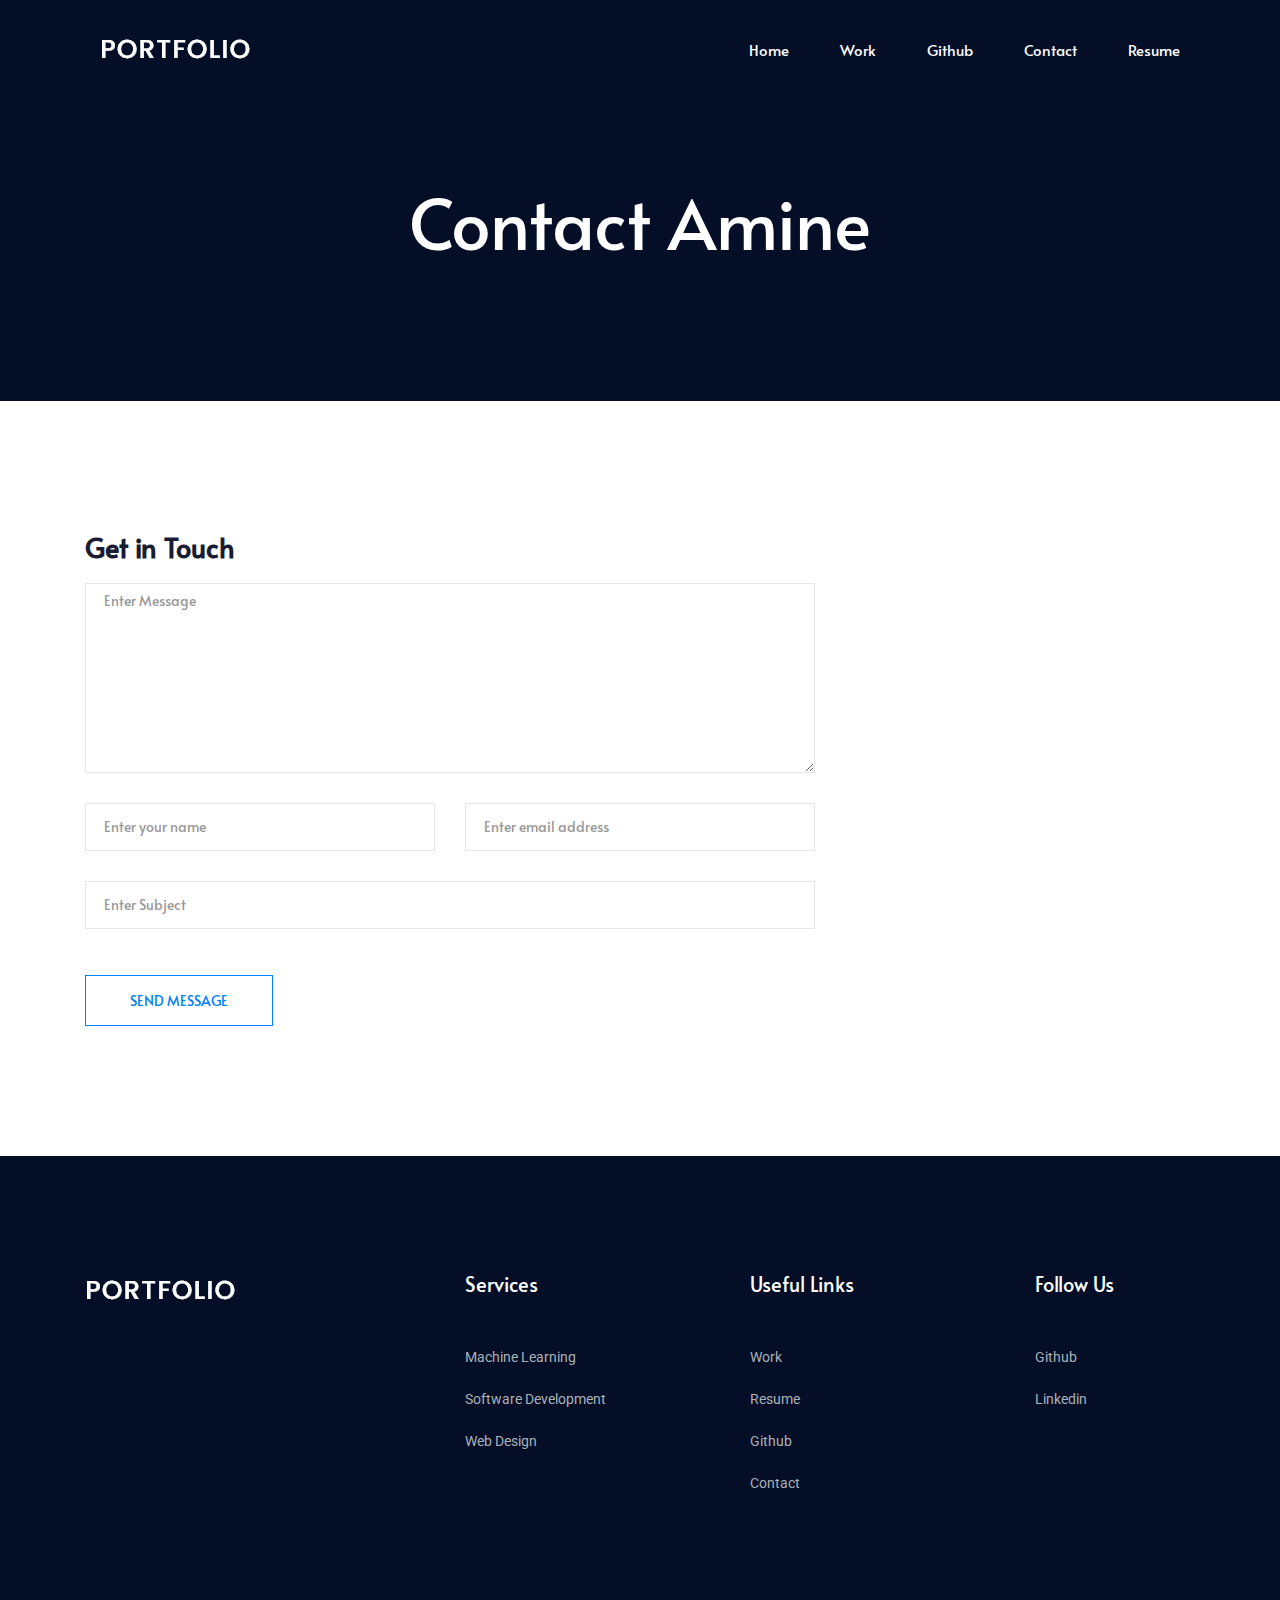
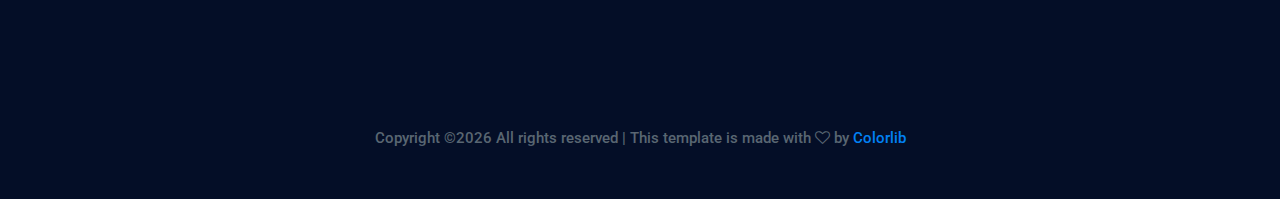
==== commit e3b16533: "Fixed contact form" ====
--- a/contact.html
+++ b/contact.html
@@ -32,42 +32,41 @@
             <p class="browserupgrade">You are using an <strong>outdated</strong> browser. Please <a href="https://browsehappy.com/">upgrade your browser</a> to improve your experience and security.</p>
         <![endif]-->
 
-    <!-- header-start -->
-    <header>
-      <div class="header-area ">
-          <div id="sticky-header" class="main-header-area">
-              <div class="container-fluid">
-                  <div class="row align-items-center">
-                      <div class="col-xl-3 col-lg-2">
-                          <div class="logo">
-                              <a href="index.html">
-                                  <img src="img/logo.png" alt="">
-                              </a>
+        <header>
+          <div class="header-area ">
+              <div id="sticky-header" class="main-header-area">
+                  <div class="container-fluid">
+                      <div class="row align-items-center">
+                          <div class="col-xl-3 col-lg-2">
+                              <div class="logo">
+                                  <a href="index.html">
+                                      <img src="img/logo.png" alt="">
+                                  </a>
+                              </div>
                           </div>
-                      </div>
-                      <div class="col-xl-9 col-lg-10">
-                          <div class="main-menu  d-none d-lg-block text-right">
-                              <nav>
-                                  <ul id="navigation">
-                                      <li><a class="active" href="index.html">home</a></li>
-                                      <li><a href="#work-area">Work</a></li>
-                                      <li><a target="_blank" href="https://github.com/aminekha">Github</a></li>
-                                      <li><a href="contact.html">Contact</a></li>
-                                      <li><a href="contact.html">Resume</a></li>
-                                  </ul>
-                              </nav>
+                          <div class="col-xl-9 col-lg-10">
+                              <div class="main-menu  d-none d-lg-block text-right">
+                                  <nav>
+                                      <ul id="navigation">
+                                          <li><a class="active" href="index.html">home</a></li>
+                                          <li><a href="#work-area">Work</a></li>
+                                          <li><a target="_blank" href="https://github.com/aminekha">Github</a></li>
+                                          <li><a href="contact.html">Contact</a></li>
+                                          <li><a target="_blank" href="https://drive.google.com/file/d/1JratG19WQQMwC26ynKy2YiuFkV0y4Z6F/view?usp=sharing">Resume</a></li>
+                                      </ul>
+                                  </nav>
+                              </div>
                           </div>
-                      </div>
-                      <div class="col-12">
-                          <div class="mobile_menu d-block d-lg-none"></div>
-                      </div>
-                  </div>
-
-              </div>
-          </div>
-      </div>
-  </header>
-  <!-- header-end -->
+                          <div class="col-12">
+                              <div class="mobile_menu d-block d-lg-none"></div>
+                          </div>
+                      </div>
+  
+                  </div>
+              </div>
+          </div>
+      </header>
+      <!-- header-end -->
 
     <!-- bradcam_area  -->
     <div class="bradcam_area bradcam_bg_1">
@@ -91,7 +90,7 @@
           <h2 class="contact-title">Get in Touch</h2>
         </div>
         <div class="col-lg-8">
-          <form class="form-contact contact_form" action="contact_process.php" method="post" id="contactForm" novalidate="novalidate">
+          <form class="form-contact contact_form" action="https://formspree.io/mlepoebo" method="POST" id="contactForm">
             <div class="row">
               <div class="col-12">
                 <div class="form-group">
@@ -106,7 +105,7 @@
               </div>
               <div class="col-sm-6">
                 <div class="form-group">
-                  <input class="form-control" name="email" id="email" type="email" onfocus="this.placeholder = ''" onblur="this.placeholder = 'Enter email address'" placeholder = 'Enter email address'>
+                  <input class="form-control" name="_replyto" id="email" type="email" onfocus="this.placeholder = ''" onblur="this.placeholder = 'Enter email address'" placeholder = 'Enter email address'>
                 </div>
               </div>
               <div class="col-12">
@@ -170,9 +169,9 @@
                                   Services
                           </h3>
                           <ul>
-                              <li><a href="#">Web Design</a></li>
-                              <li><a href="#">3D Modeling</a></li>
-                              <li><a href="#">Architectural Design</a></li>
+                              <li><a href="contact.html">Machine Learning</a></li>
+                              <li><a href="contact.html">Software Development</a></li>
+                              <li><a href="contact.html">Web Design</a></li>
                           </ul>
 
                       </div>
@@ -183,10 +182,10 @@
                               Useful Links
                           </h3>
                           <ul>
-                              <li><a href="#">Work</a></li>
-                              <li><a href="#">About</a></li>
-                              <li><a href="#">Services</a></li>
-                              <li><a href="#">Contact</a></li>
+                              <li><a href="#work-area">Work</a></li>
+                              <li><a href="#">Resume</a></li>
+                              <li><a target="_blank" href="https://github.com/aminekha">Github</a></li>
+                              <li><a href="contact.html">Contact</a></li>
                           </ul>
                       </div>
                   </div>
@@ -196,10 +195,8 @@
                                   Follow Us
                           </h3>
                           <ul>
-                              <li><a href="#">Dribbble</a></li>
-                              <li><a href="#">Behance</a></li>
-                              <li><a href="#">Instagram</a></li>
-                              <li><a href="#">Facebook</a></li>
+                              <li><a target="_blank" href="https://github.com/aminekha">Github</a></li>
+                              <li><a target="_blank" href="https://www.linkedin.com/in/aminekhaoui">Linkedin</a></li>
                           </ul>
                       </div>
                   </div>
@@ -211,9 +208,9 @@
               <div class="row">
                   <div class="col-xl-12">
                       <p class="copy_right text-center">
-                          <!-- Link back to Colorlib can't be removed. Template is licensed under CC BY 3.0. -->
+                          
 Copyright &copy;<script>document.write(new Date().getFullYear());</script> All rights reserved | This template is made with <i class="fa fa-heart-o" aria-hidden="true"></i> by <a href="https://colorlib.com" target="_blank">Colorlib</a>
-<!-- Link back to Colorlib can't be removed. Template is licensed under CC BY 3.0. -->
+
                       </p>
                   </div>
               </div>
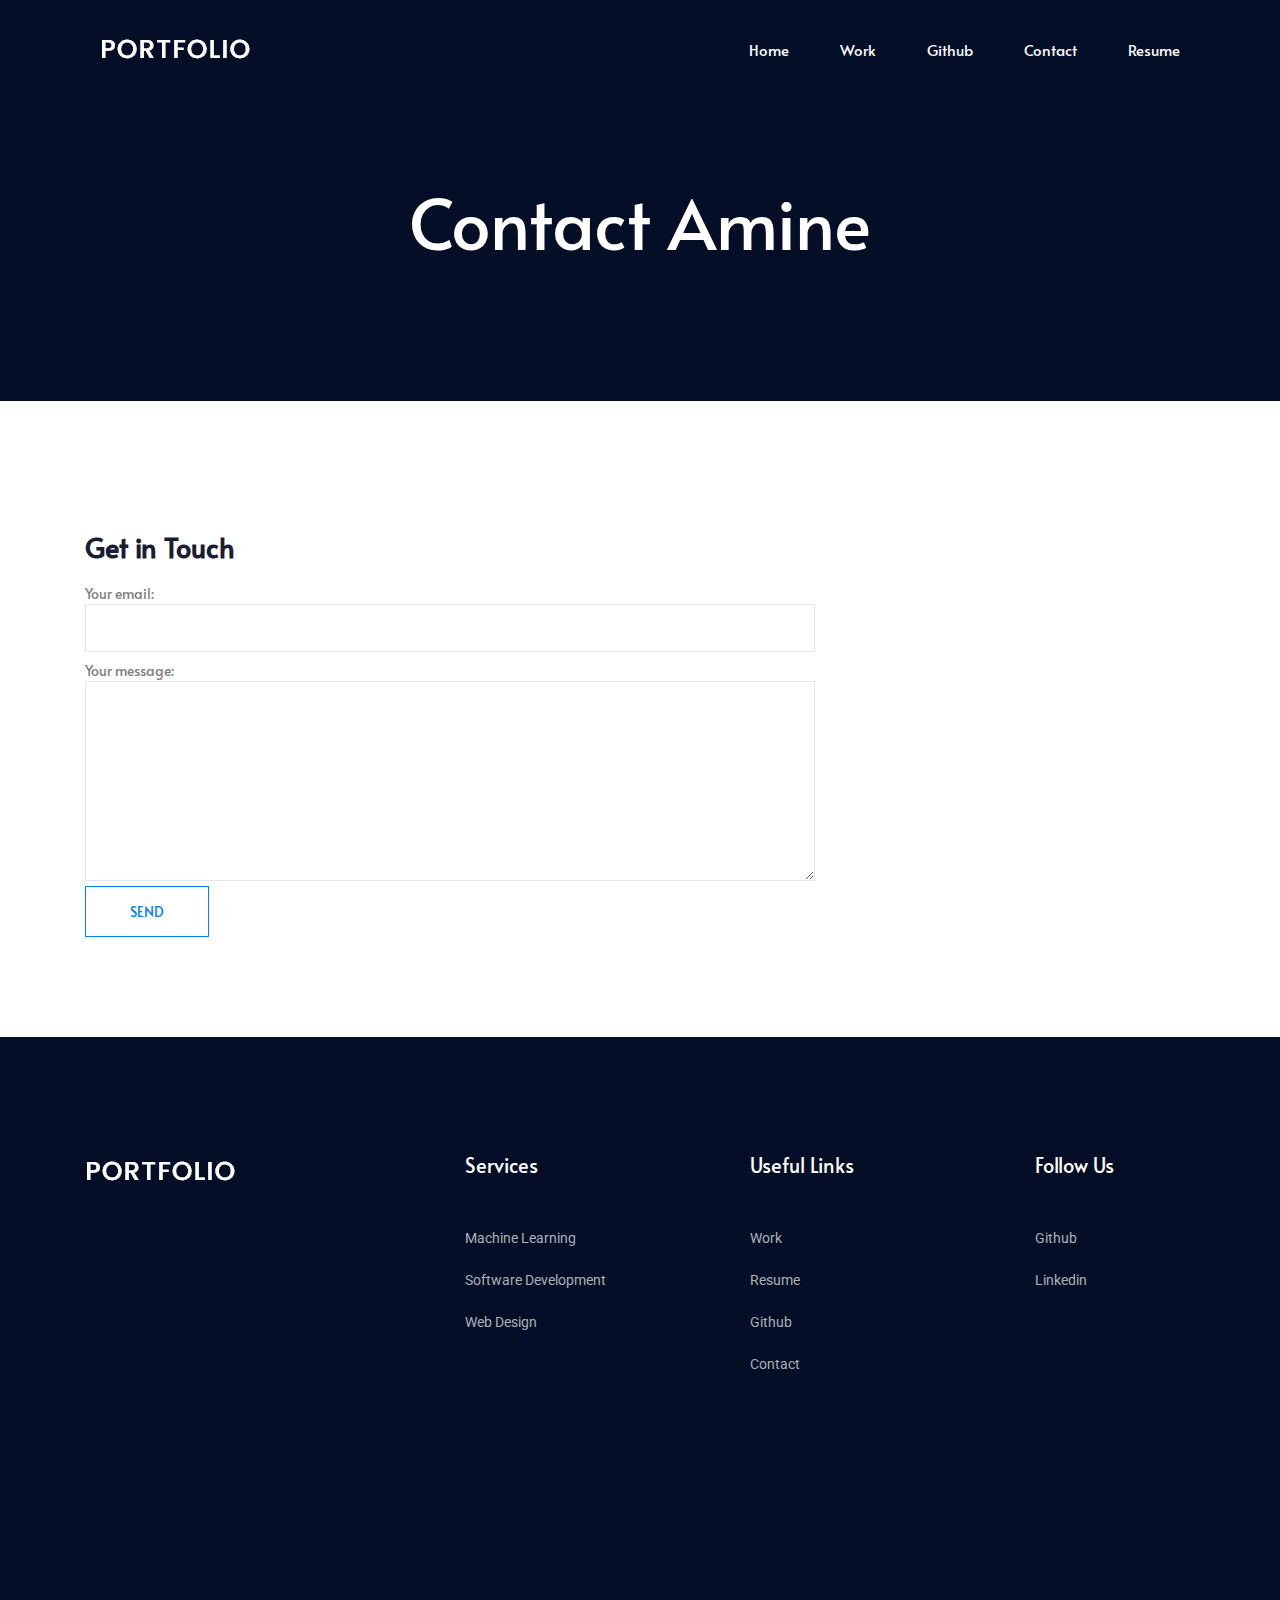
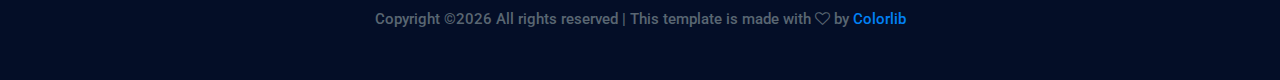
==== commit 7bed6d76: "Fixed the contact form" ====
--- a/contact.html
+++ b/contact.html
@@ -90,33 +90,21 @@
           <h2 class="contact-title">Get in Touch</h2>
         </div>
         <div class="col-lg-8">
-          <form class="form-contact contact_form" action="https://formspree.io/mlepoebo" method="POST" id="contactForm">
-            <div class="row">
-              <div class="col-12">
-                <div class="form-group">
-                  
-                    <textarea class="form-control w-100" name="message" id="message" cols="30" rows="9" onfocus="this.placeholder = ''" onblur="this.placeholder = 'Enter Message'" placeholder = 'Enter Message'></textarea>
-                </div>
-              </div>
-              <div class="col-sm-6">
-                <div class="form-group">
-                  <input class="form-control" name="name" id="name" type="text" onfocus="this.placeholder = ''" onblur="this.placeholder = 'Enter your name'" placeholder = 'Enter your name'>
-                </div>
-              </div>
-              <div class="col-sm-6">
-                <div class="form-group">
-                  <input class="form-control" name="_replyto" id="email" type="email" onfocus="this.placeholder = ''" onblur="this.placeholder = 'Enter email address'" placeholder = 'Enter email address'>
-                </div>
-              </div>
-              <div class="col-12">
-                <div class="form-group">
-                  <input class="form-control" name="subject" id="subject" type="text" onfocus="this.placeholder = ''" onblur="this.placeholder = 'Enter Subject'" placeholder = 'Enter Subject'>
-                </div>
-              </div>
-            </div>
-            <div class="form-group mt-3">
-              <button type="submit" class="button button-contactForm btn_4 boxed-btn">Send Message</button>
-            </div>
+          <form method="POST" action="https://formspree.io/mlepoebo" class="form-contact contact_form">
+            <label style="width: 100%;">
+              Your email:
+              <input class="form-control" type="text" name="_replyto">
+            </label>
+              <br>
+            <label style="width: 100%; height: 200px;">
+              Your message:
+              <textarea class="form-control w-100" name="message" style="margin-top: 0px; margin-bottom: 0px; height: 158px;" spellcheck="false"></textarea>
+            </label>
+              <br>
+          
+            <!-- your other form fields go here -->
+          
+            <button class="button button-contactForm btn_4 boxed-btn" type="submit">Send</button>
           </form>
         </div>
         <!-- <div class="col-lg-4">
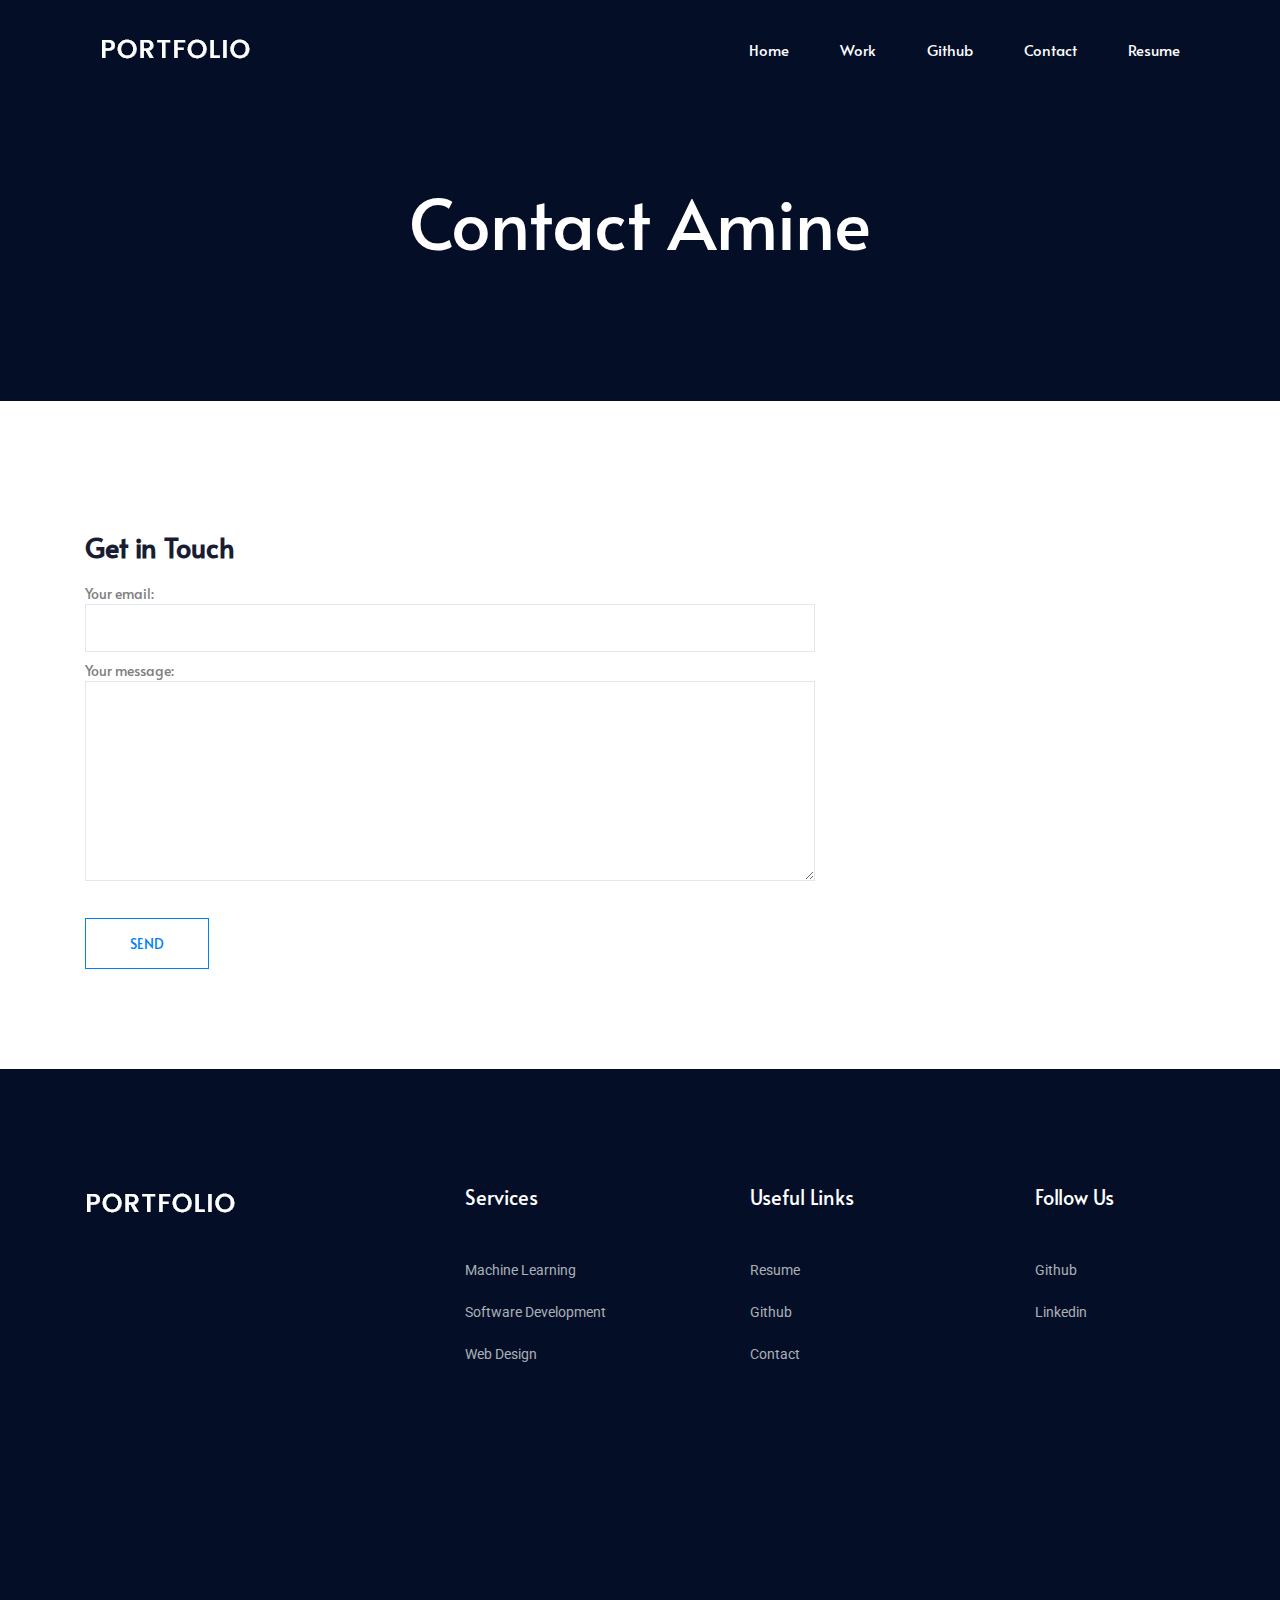
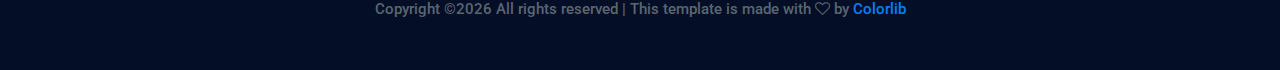
==== commit dc38f871: "Added audio transcriber project" ====
--- a/contact.html
+++ b/contact.html
@@ -104,7 +104,7 @@
           
             <!-- your other form fields go here -->
           
-            <button class="button button-contactForm btn_4 boxed-btn" type="submit">Send</button>
+            <button class="button button-contactForm btn_4 boxed-btn" type="submit" style="margin-top: 32px;">Send</button>
           </form>
         </div>
         <!-- <div class="col-lg-4">
@@ -170,8 +170,7 @@
                               Useful Links
                           </h3>
                           <ul>
-                              <li><a href="#work-area">Work</a></li>
-                              <li><a href="#">Resume</a></li>
+                              <li><a target="_blank" href="https://drive.google.com/file/d/1JratG19WQQMwC26ynKy2YiuFkV0y4Z6F/view?usp=sharing">Resume</a></li>
                               <li><a target="_blank" href="https://github.com/aminekha">Github</a></li>
                               <li><a href="contact.html">Contact</a></li>
                           </ul>
